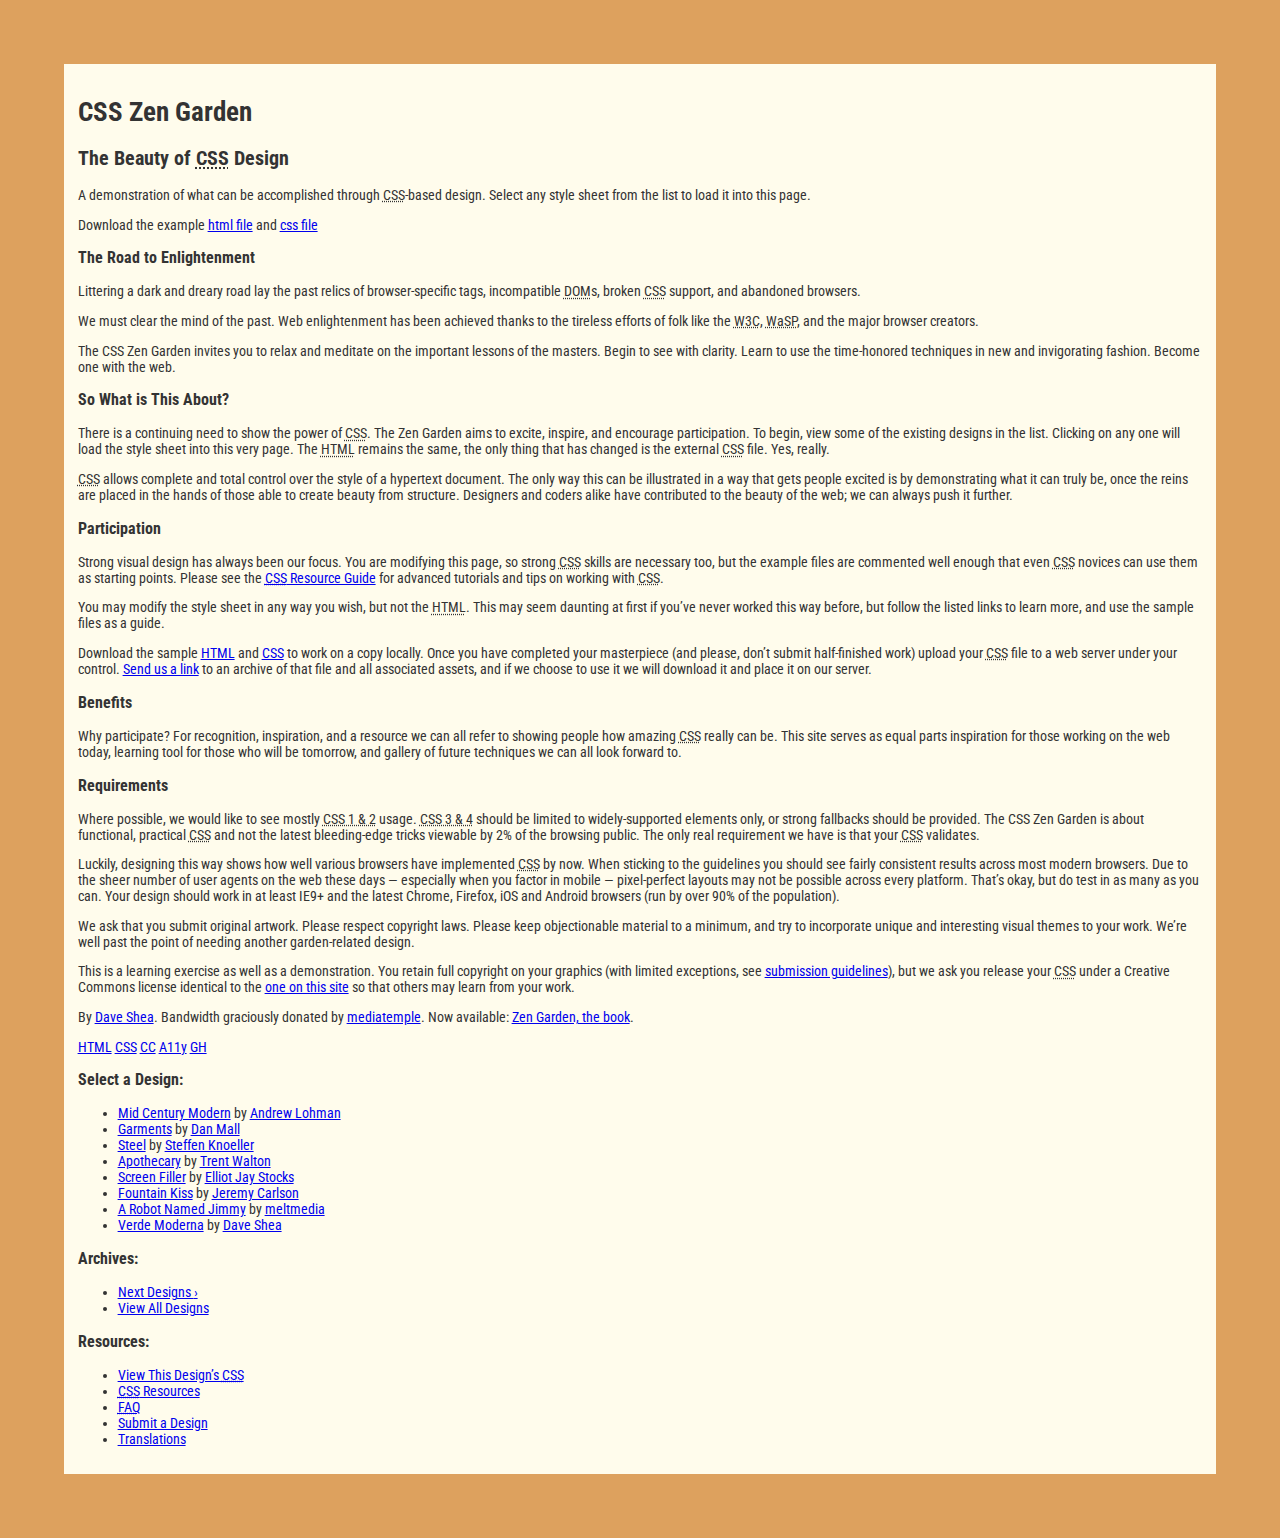
==== zen-garden/index.html @ 146345be "zen-garden files" ====
<!DOCTYPE html>
<html lang="en">
  <head>
    <meta charset="UTF-8" />
    <meta name="viewport" content="width=device-width, initial-scale=1.0" />
    <title>Zen style guide</title>
    <link rel="stylesheet" href="style.css" />
  </head>
  <body>
    <div class="page-wrapper">
      <section class="intro" id="zen-intro">
        <header role="banner">
          <h1>CSS Zen Garden</h1>
          <h2>
            The Beauty of <abbr title="Cascading Style Sheets">CSS</abbr> Design
          </h2>
        </header>

        <div class="summary" id="zen-summary" role="article">
          <p>
            A demonstration of what can be accomplished through
            <abbr title="Cascading Style Sheets">CSS</abbr>-based design. Select
            any style sheet from the list to load it into this page.
          </p>
          <p>
            Download the example
            <a
              href="/examples/index"
              title="This page's source HTML code, not to be modified."
              >html file</a
            >
            and
            <a
              href="/examples/style.css"
              title="This page's sample CSS, the file you may modify."
              >css file</a
            >
          </p>
        </div>

        <div class="preamble" id="zen-preamble" role="article">
          <h3>The Road to Enlightenment</h3>
          <p>
            Littering a dark and dreary road lay the past relics of
            browser-specific tags, incompatible
            <abbr title="Document Object Model">DOM</abbr>s, broken
            <abbr title="Cascading Style Sheets">CSS</abbr> support, and
            abandoned browsers.
          </p>
          <p>
            We must clear the mind of the past. Web enlightenment has been
            achieved thanks to the tireless efforts of folk like the
            <abbr title="World Wide Web Consortium">W3C</abbr>,
            <abbr title="Web Standards Project">WaSP</abbr>, and the major
            browser creators.
          </p>
          <p>
            The CSS Zen Garden invites you to relax and meditate on the
            important lessons of the masters. Begin to see with clarity. Learn
            to use the time-honored techniques in new and invigorating fashion.
            Become one with the web.
          </p>
        </div>
      </section>

      <div class="main supporting" id="zen-supporting" role="main">
        <div class="explanation" id="zen-explanation" role="article">
          <h3>So What is This About?</h3>
          <p>
            There is a continuing need to show the power of
            <abbr title="Cascading Style Sheets">CSS</abbr>. The Zen Garden aims
            to excite, inspire, and encourage participation. To begin, view some
            of the existing designs in the list. Clicking on any one will load
            the style sheet into this very page. The
            <abbr title="HyperText Markup Language">HTML</abbr> remains the
            same, the only thing that has changed is the external
            <abbr title="Cascading Style Sheets">CSS</abbr> file. Yes, really.
          </p>
          <p>
            <abbr title="Cascading Style Sheets">CSS</abbr> allows complete and
            total control over the style of a hypertext document. The only way
            this can be illustrated in a way that gets people excited is by
            demonstrating what it can truly be, once the reins are placed in the
            hands of those able to create beauty from structure. Designers and
            coders alike have contributed to the beauty of the web; we can
            always push it further.
          </p>
        </div>

        <div class="participation" id="zen-participation" role="article">
          <h3>Participation</h3>
          <p>
            Strong visual design has always been our focus. You are modifying
            this page, so strong
            <abbr title="Cascading Style Sheets">CSS</abbr> skills are necessary
            too, but the example files are commented well enough that even
            <abbr title="Cascading Style Sheets">CSS</abbr> novices can use them
            as starting points. Please see the
            <a
              href="http://www.mezzoblue.com/zengarden/resources/"
              title="A listing of CSS-related resources"
              ><abbr title="Cascading Style Sheets">CSS</abbr> Resource Guide</a
            >
            for advanced tutorials and tips on working with
            <abbr title="Cascading Style Sheets">CSS</abbr>.
          </p>
          <p>
            You may modify the style sheet in any way you wish, but not the
            <abbr title="HyperText Markup Language">HTML</abbr>. This may seem
            daunting at first if you&#8217;ve never worked this way before, but
            follow the listed links to learn more, and use the sample files as a
            guide.
          </p>
          <p>
            Download the sample
            <a
              href="/examples/index"
              title="This page's source HTML code, not to be modified."
              >HTML</a
            >
            and
            <a
              href="/examples/style.css"
              title="This page's sample CSS, the file you may modify."
              >CSS</a
            >
            to work on a copy locally. Once you have completed your masterpiece
            (and please, don&#8217;t submit half-finished work) upload your
            <abbr title="Cascading Style Sheets">CSS</abbr> file to a web server
            under your control.
            <a
              href="http://www.mezzoblue.com/zengarden/submit/"
              title="Use the contact form to send us your CSS file"
              >Send us a link</a
            >
            to an archive of that file and all associated assets, and if we
            choose to use it we will download it and place it on our server.
          </p>
        </div>

        <div class="benefits" id="zen-benefits" role="article">
          <h3>Benefits</h3>
          <p>
            Why participate? For recognition, inspiration, and a resource we can
            all refer to showing people how amazing
            <abbr title="Cascading Style Sheets">CSS</abbr> really can be. This
            site serves as equal parts inspiration for those working on the web
            today, learning tool for those who will be tomorrow, and gallery of
            future techniques we can all look forward to.
          </p>
        </div>

        <div class="requirements" id="zen-requirements" role="article">
          <h3>Requirements</h3>
          <p>
            Where possible, we would like to see mostly
            <abbr title="Cascading Style Sheets, levels 1 and 2"
              >CSS 1 &amp; 2</abbr
            >
            usage.
            <abbr title="Cascading Style Sheets, levels 3 and 4"
              >CSS 3 &amp; 4</abbr
            >
            should be limited to widely-supported elements only, or strong
            fallbacks should be provided. The CSS Zen Garden is about
            functional, practical
            <abbr title="Cascading Style Sheets">CSS</abbr> and not the latest
            bleeding-edge tricks viewable by 2% of the browsing public. The only
            real requirement we have is that your
            <abbr title="Cascading Style Sheets">CSS</abbr> validates.
          </p>
          <p>
            Luckily, designing this way shows how well various browsers have
            implemented <abbr title="Cascading Style Sheets">CSS</abbr> by now.
            When sticking to the guidelines you should see fairly consistent
            results across most modern browsers. Due to the sheer number of user
            agents on the web these days &#8212; especially when you factor in
            mobile &#8212; pixel-perfect layouts may not be possible across
            every platform. That&#8217;s okay, but do test in as many as you
            can. Your design should work in at least IE9+ and the latest Chrome,
            Firefox, iOS and Android browsers (run by over 90% of the
            population).
          </p>
          <p>
            We ask that you submit original artwork. Please respect copyright
            laws. Please keep objectionable material to a minimum, and try to
            incorporate unique and interesting visual themes to your work.
            We&#8217;re well past the point of needing another garden-related
            design.
          </p>
          <p>
            This is a learning exercise as well as a demonstration. You retain
            full copyright on your graphics (with limited exceptions, see
            <a href="http://www.mezzoblue.com/zengarden/submit/guidelines/"
              >submission guidelines</a
            >), but we ask you release your
            <abbr title="Cascading Style Sheets">CSS</abbr> under a Creative
            Commons license identical to the
            <a
              href="http://creativecommons.org/licenses/by-nc-sa/3.0/"
              title="View the Zen Garden's license information."
              >one on this site</a
            >
            so that others may learn from your work.
          </p>
          <p role="contentinfo">
            By <a href="http://www.mezzoblue.com/">Dave Shea</a>. Bandwidth
            graciously donated by
            <a href="http://www.mediatemple.net/">mediatemple</a>. Now
            available:
            <a
              href="http://www.amazon.com/exec/obidos/ASIN/0321303474/mezzoblue-20/"
              >Zen Garden, the book</a
            >.
          </p>
        </div>

        <footer>
          <a
            href="http://validator.w3.org/check/referer"
            title="Check the validity of this site&#8217;s HTML"
            class="zen-validate-html"
            >HTML</a
          >
          <a
            href="http://jigsaw.w3.org/css-validator/check/referer"
            title="Check the validity of this site&#8217;s CSS"
            class="zen-validate-css"
            >CSS</a
          >
          <a
            href="http://creativecommons.org/licenses/by-nc-sa/3.0/"
            title="View the Creative Commons license of this site: Attribution-NonCommercial-ShareAlike."
            class="zen-license"
            >CC</a
          >
          <a
            href="http://mezzoblue.com/zengarden/faq/#aaa"
            title="Read about the accessibility of this site"
            class="zen-accessibility"
            >A11y</a
          >
          <a
            href="https://github.com/mezzoblue/csszengarden.com"
            title="Fork this site on Github"
            class="zen-github"
            >GH</a
          >
        </footer>
      </div>

      <aside class="sidebar" role="complementary">
        <div class="wrapper">
          <div class="design-selection" id="design-selection">
            <h3 class="select">Select a Design:</h3>
            <nav role="navigation">
              <ul>
                <li>
                  <a href="/221/" class="design-name">Mid Century Modern</a> by
                  <a href="http://andrewlohman.com/" class="designer-name"
                    >Andrew Lohman</a
                  >
                </li>
                <li>
                  <a href="/220/" class="design-name">Garments</a> by
                  <a href="http://danielmall.com/" class="designer-name"
                    >Dan Mall</a
                  >
                </li>
                <li>
                  <a href="/219/" class="design-name">Steel</a> by
                  <a href="http://steffen-knoeller.de" class="designer-name"
                    >Steffen Knoeller</a
                  >
                </li>
                <li>
                  <a href="/218/" class="design-name">Apothecary</a> by
                  <a href="http://trentwalton.com" class="designer-name"
                    >Trent Walton</a
                  >
                </li>
                <li>
                  <a href="/217/" class="design-name">Screen Filler</a> by
                  <a href="http://elliotjaystocks.com/" class="designer-name"
                    >Elliot Jay Stocks</a
                  >
                </li>
                <li>
                  <a href="/216/" class="design-name">Fountain Kiss</a> by
                  <a href="http://jeremycarlson.com" class="designer-name"
                    >Jeremy Carlson</a
                  >
                </li>
                <li>
                  <a href="/215/" class="design-name">A Robot Named Jimmy</a> by
                  <a href="http://meltmedia.com/" class="designer-name"
                    >meltmedia</a
                  >
                </li>
                <li>
                  <a href="/214/" class="design-name">Verde Moderna</a> by
                  <a href="http://www.mezzoblue.com/" class="designer-name"
                    >Dave Shea</a
                  >
                </li>
              </ul>
            </nav>
          </div>

          <div class="design-archives" id="design-archives">
            <h3 class="archives">Archives:</h3>
            <nav role="navigation">
              <ul>
                <li class="next">
                  <a href="/214/page1">
                    Next Designs <span class="indicator">&rsaquo;</span>
                  </a>
                </li>
                <li class="viewall">
                  <a
                    href="http://www.mezzoblue.com/zengarden/alldesigns/"
                    title="View every submission to the Zen Garden."
                  >
                    View All Designs
                  </a>
                </li>
              </ul>
            </nav>
          </div>

          <div class="zen-resources" id="zen-resources">
            <h3 class="resources">Resources:</h3>
            <ul>
              <li class="view-css">
                <a
                  href="style.css"
                  title="View the source CSS file of the currently-viewed design."
                >
                  View This Design&#8217;s
                  <abbr title="Cascading Style Sheets">CSS</abbr>
                </a>
              </li>
              <li class="css-resources">
                <a
                  href="http://www.mezzoblue.com/zengarden/resources/"
                  title="Links to great sites with information on using CSS."
                >
                  <abbr title="Cascading Style Sheets">CSS</abbr> Resources
                </a>
              </li>
              <li class="zen-faq">
                <a
                  href="http://www.mezzoblue.com/zengarden/faq/"
                  title="A list of Frequently Asked Questions about the Zen Garden."
                >
                  <abbr title="Frequently Asked Questions">FAQ</abbr>
                </a>
              </li>
              <li class="zen-submit">
                <a
                  href="http://www.mezzoblue.com/zengarden/submit/"
                  title="Send in your own CSS file."
                >
                  Submit a Design
                </a>
              </li>
              <li class="zen-translations">
                <a
                  href="http://www.mezzoblue.com/zengarden/translations/"
                  title="View translated versions of this page."
                >
                  Translations
                </a>
              </li>
            </ul>
          </div>
        </div>
      </aside>
    </div>
  </body>
</html>
---- zen-garden/style.css ----
@import url("https://fonts.googleapis.com/css2?family=Bitter:wght@200;400&family=Roboto+Condensed&display=swap");
* {
  box-sizing: border-box;
}

html {
  background-color: #DDA15E;
  padding: 5%;
}

body {
  font-family: "Roboto Condensed", sans-serif;
  font-size: 85%;
  color: #333;
  background-color: rgb(255, 252, 236);
  margin: 0;
  padding: 1em;
}/*# sourceMappingURL=style.css.map */
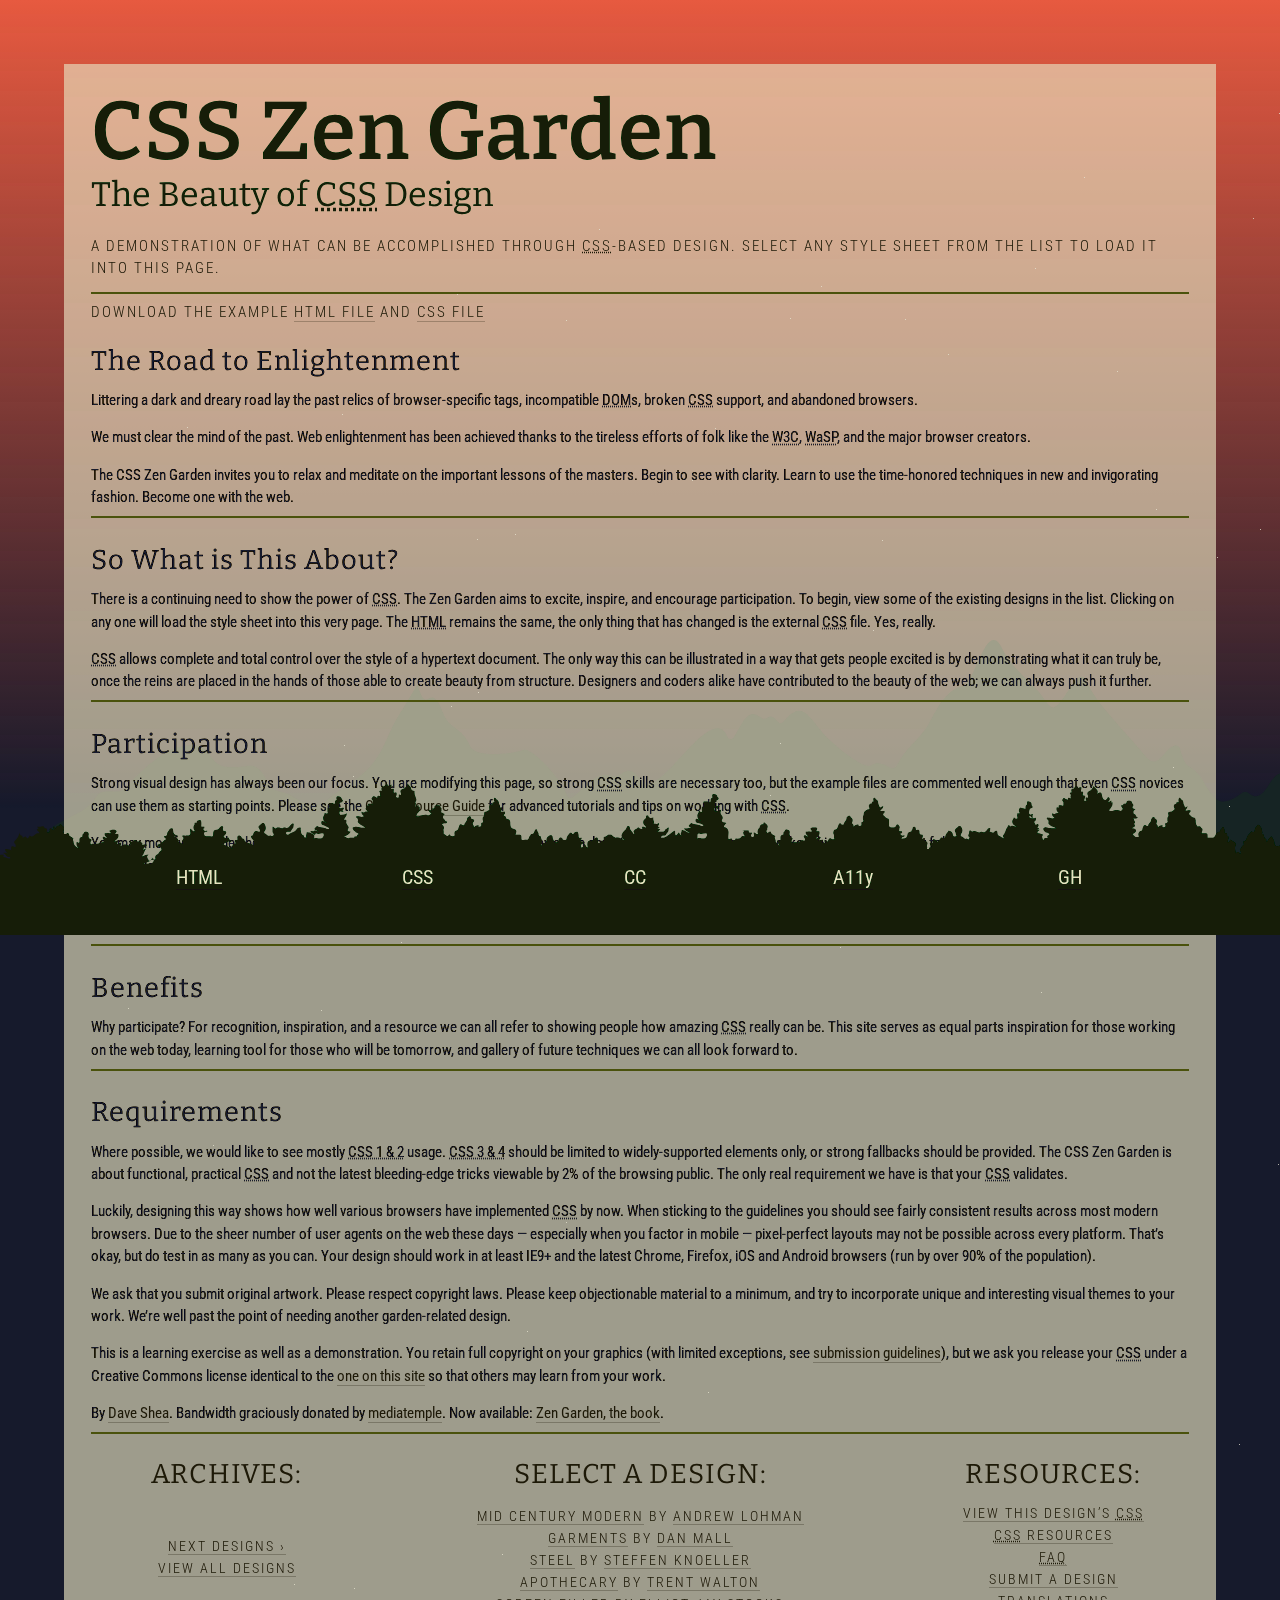
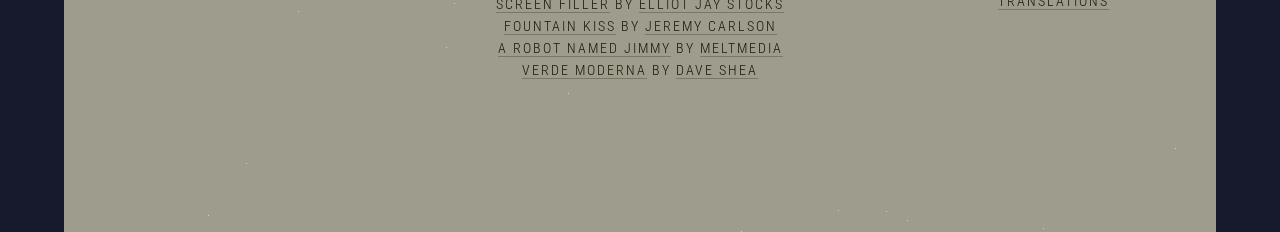
==== commit 6cb6bc6c: "zen garden final" ====
--- a/zen-garden/index.html
+++ b/zen-garden/index.html
@@ -1,381 +1,198 @@
 <!DOCTYPE html>
 <html lang="en">
-  <head>
-    <meta charset="UTF-8" />
-    <meta name="viewport" content="width=device-width, initial-scale=1.0" />
-    <title>Zen style guide</title>
-    <link rel="stylesheet" href="style.css" />
-  </head>
-  <body>
-    <div class="page-wrapper">
-      <section class="intro" id="zen-intro">
-        <header role="banner">
-          <h1>CSS Zen Garden</h1>
-          <h2>
-            The Beauty of <abbr title="Cascading Style Sheets">CSS</abbr> Design
-          </h2>
-        </header>
+<head>
+	<meta charset="utf-8">
+	<title>CSS Zen Garden: The Beauty of CSS Design</title>
 
-        <div class="summary" id="zen-summary" role="article">
-          <p>
-            A demonstration of what can be accomplished through
-            <abbr title="Cascading Style Sheets">CSS</abbr>-based design. Select
-            any style sheet from the list to load it into this page.
-          </p>
-          <p>
-            Download the example
-            <a
-              href="/examples/index"
-              title="This page's source HTML code, not to be modified."
-              >html file</a
-            >
-            and
-            <a
-              href="/examples/style.css"
-              title="This page's sample CSS, the file you may modify."
-              >css file</a
-            >
-          </p>
-        </div>
+	<link rel="stylesheet" media="screen" href="style.css?v=8may2013">
+	<link rel="alternate" type="application/rss+xml" title="RSS" href="http://www.csszengarden.com/zengarden.xml">
 
-        <div class="preamble" id="zen-preamble" role="article">
-          <h3>The Road to Enlightenment</h3>
-          <p>
-            Littering a dark and dreary road lay the past relics of
-            browser-specific tags, incompatible
-            <abbr title="Document Object Model">DOM</abbr>s, broken
-            <abbr title="Cascading Style Sheets">CSS</abbr> support, and
-            abandoned browsers.
-          </p>
-          <p>
-            We must clear the mind of the past. Web enlightenment has been
-            achieved thanks to the tireless efforts of folk like the
-            <abbr title="World Wide Web Consortium">W3C</abbr>,
-            <abbr title="Web Standards Project">WaSP</abbr>, and the major
-            browser creators.
-          </p>
-          <p>
-            The CSS Zen Garden invites you to relax and meditate on the
-            important lessons of the masters. Begin to see with clarity. Learn
-            to use the time-honored techniques in new and invigorating fashion.
-            Become one with the web.
-          </p>
-        </div>
-      </section>
+	<meta name="viewport" content="width=device-width, initial-scale=1.0">
+	<meta name="author" content="Dave Shea">
+	<meta name="description" content="A demonstration of what can be accomplished visually through CSS-based design.">
+	<meta name="robots" content="all">
 
-      <div class="main supporting" id="zen-supporting" role="main">
-        <div class="explanation" id="zen-explanation" role="article">
-          <h3>So What is This About?</h3>
-          <p>
-            There is a continuing need to show the power of
-            <abbr title="Cascading Style Sheets">CSS</abbr>. The Zen Garden aims
-            to excite, inspire, and encourage participation. To begin, view some
-            of the existing designs in the list. Clicking on any one will load
-            the style sheet into this very page. The
-            <abbr title="HyperText Markup Language">HTML</abbr> remains the
-            same, the only thing that has changed is the external
-            <abbr title="Cascading Style Sheets">CSS</abbr> file. Yes, really.
-          </p>
-          <p>
-            <abbr title="Cascading Style Sheets">CSS</abbr> allows complete and
-            total control over the style of a hypertext document. The only way
-            this can be illustrated in a way that gets people excited is by
-            demonstrating what it can truly be, once the reins are placed in the
-            hands of those able to create beauty from structure. Designers and
-            coders alike have contributed to the beauty of the web; we can
-            always push it further.
-          </p>
-        </div>
 
-        <div class="participation" id="zen-participation" role="article">
-          <h3>Participation</h3>
-          <p>
-            Strong visual design has always been our focus. You are modifying
-            this page, so strong
-            <abbr title="Cascading Style Sheets">CSS</abbr> skills are necessary
-            too, but the example files are commented well enough that even
-            <abbr title="Cascading Style Sheets">CSS</abbr> novices can use them
-            as starting points. Please see the
-            <a
-              href="http://www.mezzoblue.com/zengarden/resources/"
-              title="A listing of CSS-related resources"
-              ><abbr title="Cascading Style Sheets">CSS</abbr> Resource Guide</a
-            >
-            for advanced tutorials and tips on working with
-            <abbr title="Cascading Style Sheets">CSS</abbr>.
-          </p>
-          <p>
-            You may modify the style sheet in any way you wish, but not the
-            <abbr title="HyperText Markup Language">HTML</abbr>. This may seem
-            daunting at first if you&#8217;ve never worked this way before, but
-            follow the listed links to learn more, and use the sample files as a
-            guide.
-          </p>
-          <p>
-            Download the sample
-            <a
-              href="/examples/index"
-              title="This page's source HTML code, not to be modified."
-              >HTML</a
-            >
-            and
-            <a
-              href="/examples/style.css"
-              title="This page's sample CSS, the file you may modify."
-              >CSS</a
-            >
-            to work on a copy locally. Once you have completed your masterpiece
-            (and please, don&#8217;t submit half-finished work) upload your
-            <abbr title="Cascading Style Sheets">CSS</abbr> file to a web server
-            under your control.
-            <a
-              href="http://www.mezzoblue.com/zengarden/submit/"
-              title="Use the contact form to send us your CSS file"
-              >Send us a link</a
-            >
-            to an archive of that file and all associated assets, and if we
-            choose to use it we will download it and place it on our server.
-          </p>
-        </div>
+	<!--[if lt IE 9]>
+	<script src="script/html5shiv.js"></script>
+	<![endif]-->
+</head>
 
-        <div class="benefits" id="zen-benefits" role="article">
-          <h3>Benefits</h3>
-          <p>
-            Why participate? For recognition, inspiration, and a resource we can
-            all refer to showing people how amazing
-            <abbr title="Cascading Style Sheets">CSS</abbr> really can be. This
-            site serves as equal parts inspiration for those working on the web
-            today, learning tool for those who will be tomorrow, and gallery of
-            future techniques we can all look forward to.
-          </p>
-        </div>
+<!--
 
-        <div class="requirements" id="zen-requirements" role="article">
-          <h3>Requirements</h3>
-          <p>
-            Where possible, we would like to see mostly
-            <abbr title="Cascading Style Sheets, levels 1 and 2"
-              >CSS 1 &amp; 2</abbr
-            >
-            usage.
-            <abbr title="Cascading Style Sheets, levels 3 and 4"
-              >CSS 3 &amp; 4</abbr
-            >
-            should be limited to widely-supported elements only, or strong
-            fallbacks should be provided. The CSS Zen Garden is about
-            functional, practical
-            <abbr title="Cascading Style Sheets">CSS</abbr> and not the latest
-            bleeding-edge tricks viewable by 2% of the browsing public. The only
-            real requirement we have is that your
-            <abbr title="Cascading Style Sheets">CSS</abbr> validates.
-          </p>
-          <p>
-            Luckily, designing this way shows how well various browsers have
-            implemented <abbr title="Cascading Style Sheets">CSS</abbr> by now.
-            When sticking to the guidelines you should see fairly consistent
-            results across most modern browsers. Due to the sheer number of user
-            agents on the web these days &#8212; especially when you factor in
-            mobile &#8212; pixel-perfect layouts may not be possible across
-            every platform. That&#8217;s okay, but do test in as many as you
-            can. Your design should work in at least IE9+ and the latest Chrome,
-            Firefox, iOS and Android browsers (run by over 90% of the
-            population).
-          </p>
-          <p>
-            We ask that you submit original artwork. Please respect copyright
-            laws. Please keep objectionable material to a minimum, and try to
-            incorporate unique and interesting visual themes to your work.
-            We&#8217;re well past the point of needing another garden-related
-            design.
-          </p>
-          <p>
-            This is a learning exercise as well as a demonstration. You retain
-            full copyright on your graphics (with limited exceptions, see
-            <a href="http://www.mezzoblue.com/zengarden/submit/guidelines/"
-              >submission guidelines</a
-            >), but we ask you release your
-            <abbr title="Cascading Style Sheets">CSS</abbr> under a Creative
-            Commons license identical to the
-            <a
-              href="http://creativecommons.org/licenses/by-nc-sa/3.0/"
-              title="View the Zen Garden's license information."
-              >one on this site</a
-            >
-            so that others may learn from your work.
-          </p>
-          <p role="contentinfo">
-            By <a href="http://www.mezzoblue.com/">Dave Shea</a>. Bandwidth
-            graciously donated by
-            <a href="http://www.mediatemple.net/">mediatemple</a>. Now
-            available:
-            <a
-              href="http://www.amazon.com/exec/obidos/ASIN/0321303474/mezzoblue-20/"
-              >Zen Garden, the book</a
-            >.
-          </p>
-        </div>
 
-        <footer>
-          <a
-            href="http://validator.w3.org/check/referer"
-            title="Check the validity of this site&#8217;s HTML"
-            class="zen-validate-html"
-            >HTML</a
-          >
-          <a
-            href="http://jigsaw.w3.org/css-validator/check/referer"
-            title="Check the validity of this site&#8217;s CSS"
-            class="zen-validate-css"
-            >CSS</a
-          >
-          <a
-            href="http://creativecommons.org/licenses/by-nc-sa/3.0/"
-            title="View the Creative Commons license of this site: Attribution-NonCommercial-ShareAlike."
-            class="zen-license"
-            >CC</a
-          >
-          <a
-            href="http://mezzoblue.com/zengarden/faq/#aaa"
-            title="Read about the accessibility of this site"
-            class="zen-accessibility"
-            >A11y</a
-          >
-          <a
-            href="https://github.com/mezzoblue/csszengarden.com"
-            title="Fork this site on Github"
-            class="zen-github"
-            >GH</a
-          >
-        </footer>
-      </div>
 
-      <aside class="sidebar" role="complementary">
-        <div class="wrapper">
-          <div class="design-selection" id="design-selection">
-            <h3 class="select">Select a Design:</h3>
-            <nav role="navigation">
-              <ul>
-                <li>
-                  <a href="/221/" class="design-name">Mid Century Modern</a> by
-                  <a href="http://andrewlohman.com/" class="designer-name"
-                    >Andrew Lohman</a
-                  >
-                </li>
-                <li>
-                  <a href="/220/" class="design-name">Garments</a> by
-                  <a href="http://danielmall.com/" class="designer-name"
-                    >Dan Mall</a
-                  >
-                </li>
-                <li>
-                  <a href="/219/" class="design-name">Steel</a> by
-                  <a href="http://steffen-knoeller.de" class="designer-name"
-                    >Steffen Knoeller</a
-                  >
-                </li>
-                <li>
-                  <a href="/218/" class="design-name">Apothecary</a> by
-                  <a href="http://trentwalton.com" class="designer-name"
-                    >Trent Walton</a
-                  >
-                </li>
-                <li>
-                  <a href="/217/" class="design-name">Screen Filler</a> by
-                  <a href="http://elliotjaystocks.com/" class="designer-name"
-                    >Elliot Jay Stocks</a
-                  >
-                </li>
-                <li>
-                  <a href="/216/" class="design-name">Fountain Kiss</a> by
-                  <a href="http://jeremycarlson.com" class="designer-name"
-                    >Jeremy Carlson</a
-                  >
-                </li>
-                <li>
-                  <a href="/215/" class="design-name">A Robot Named Jimmy</a> by
-                  <a href="http://meltmedia.com/" class="designer-name"
-                    >meltmedia</a
-                  >
-                </li>
-                <li>
-                  <a href="/214/" class="design-name">Verde Moderna</a> by
-                  <a href="http://www.mezzoblue.com/" class="designer-name"
-                    >Dave Shea</a
-                  >
-                </li>
-              </ul>
-            </nav>
-          </div>
+	View source is a feature, not a bug. Thanks for your curiosity and
+	interest in participating!
 
-          <div class="design-archives" id="design-archives">
-            <h3 class="archives">Archives:</h3>
-            <nav role="navigation">
-              <ul>
-                <li class="next">
-                  <a href="/214/page1">
-                    Next Designs <span class="indicator">&rsaquo;</span>
-                  </a>
-                </li>
-                <li class="viewall">
-                  <a
-                    href="http://www.mezzoblue.com/zengarden/alldesigns/"
-                    title="View every submission to the Zen Garden."
-                  >
-                    View All Designs
-                  </a>
-                </li>
-              </ul>
-            </nav>
-          </div>
+	Here are the submission guidelines for the new and improved csszengarden.com:
 
-          <div class="zen-resources" id="zen-resources">
-            <h3 class="resources">Resources:</h3>
-            <ul>
-              <li class="view-css">
-                <a
-                  href="style.css"
-                  title="View the source CSS file of the currently-viewed design."
-                >
-                  View This Design&#8217;s
-                  <abbr title="Cascading Style Sheets">CSS</abbr>
-                </a>
-              </li>
-              <li class="css-resources">
-                <a
-                  href="http://www.mezzoblue.com/zengarden/resources/"
-                  title="Links to great sites with information on using CSS."
-                >
-                  <abbr title="Cascading Style Sheets">CSS</abbr> Resources
-                </a>
-              </li>
-              <li class="zen-faq">
-                <a
-                  href="http://www.mezzoblue.com/zengarden/faq/"
-                  title="A list of Frequently Asked Questions about the Zen Garden."
-                >
-                  <abbr title="Frequently Asked Questions">FAQ</abbr>
-                </a>
-              </li>
-              <li class="zen-submit">
-                <a
-                  href="http://www.mezzoblue.com/zengarden/submit/"
-                  title="Send in your own CSS file."
-                >
-                  Submit a Design
-                </a>
-              </li>
-              <li class="zen-translations">
-                <a
-                  href="http://www.mezzoblue.com/zengarden/translations/"
-                  title="View translated versions of this page."
-                >
-                  Translations
-                </a>
-              </li>
-            </ul>
-          </div>
-        </div>
-      </aside>
-    </div>
-  </body>
-</html>
+	- CSS3? Of course! Prefix for ALL browsers where necessary.
+	- go responsive; test your layout at multiple screen sizes.
+	- your browser testing baseline: IE9+, recent Chrome/Firefox/Safari, and iOS/Android
+	- Graceful degradation is acceptable, and in fact highly encouraged.
+	- use classes for styling. Don't use ids.
+	- web fonts are cool, just make sure you have a license to share the files. Hosted
+	  services that are applied via the CSS file (ie. Google Fonts) will work fine, but
+	  most that require custom HTML won't. TypeKit is supported, see the readme on this
+	  page for usage instructions: https://github.com/mezzoblue/csszengarden.com/
+
+	And a few tips on building your CSS file:
+
+	- use :first-child, :last-child and :nth-child to get at non-classed elements
+	- use ::before and ::after to create pseudo-elements for extra styling
+	- use multiple background images to apply as many as you need to any element
+	- use the Kellum Method for image replacement, if still needed. http://goo.gl/GXxdI
+	- don't rely on the extra divs at the bottom. Use ::before and ::after instead.
+
+		
+-->
+
+<body id="css-zen-garden">
+<div class="page-wrapper">
+
+	<section class="intro" id="zen-intro">
+		<header role="banner">
+			<h1>CSS Zen Garden</h1>
+			<h2>The Beauty of <abbr title="Cascading Style Sheets">CSS</abbr> Design</h2>
+		</header>
+
+		<div class="summary" id="zen-summary" role="article">
+			<p>A demonstration of what can be accomplished through <abbr title="Cascading Style Sheets">CSS</abbr>-based design. Select any style sheet from the list to load it into this page.</p>
+			<p>Download the example <a href="/examples/index" title="This page's source HTML code, not to be modified.">html file</a> and <a href="/examples/style.css" title="This page's sample CSS, the file you may modify.">css file</a></p>
+		</div>
+
+		<div class="preamble" id="zen-preamble" role="article">
+			<h3>The Road to Enlightenment</h3>
+			<p>Littering a dark and dreary road lay the past relics of browser-specific tags, incompatible <abbr title="Document Object Model">DOM</abbr>s, broken <abbr title="Cascading Style Sheets">CSS</abbr> support, and abandoned browsers.</p>
+			<p>We must clear the mind of the past. Web enlightenment has been achieved thanks to the tireless efforts of folk like the <abbr title="World Wide Web Consortium">W3C</abbr>, <abbr title="Web Standards Project">WaSP</abbr>, and the major browser creators.</p>
+			<p>The CSS Zen Garden invites you to relax and meditate on the important lessons of the masters. Begin to see with clarity. Learn to use the time-honored techniques in new and invigorating fashion. Become one with the web.</p>
+		</div>
+	</section>
+
+	<div class="main supporting" id="zen-supporting" role="main">
+		<div class="explanation" id="zen-explanation" role="article">
+			<h3>So What is This About?</h3>
+			<p>There is a continuing need to show the power of <abbr title="Cascading Style Sheets">CSS</abbr>. The Zen Garden aims to excite, inspire, and encourage participation. To begin, view some of the existing designs in the list. Clicking on any one will load the style sheet into this very page. The <abbr title="HyperText Markup Language">HTML</abbr> remains the same, the only thing that has changed is the external <abbr title="Cascading Style Sheets">CSS</abbr> file. Yes, really.</p>
+			<p><abbr title="Cascading Style Sheets">CSS</abbr> allows complete and total control over the style of a hypertext document. The only way this can be illustrated in a way that gets people excited is by demonstrating what it can truly be, once the reins are placed in the hands of those able to create beauty from structure. Designers and coders alike have contributed to the beauty of the web; we can always push it further.</p>
+		</div>
+
+		<div class="participation" id="zen-participation" role="article">
+			<h3>Participation</h3>
+			<p>Strong visual design has always been our focus. You are modifying this page, so strong <abbr title="Cascading Style Sheets">CSS</abbr> skills are necessary too, but the example files are commented well enough that even <abbr title="Cascading Style Sheets">CSS</abbr> novices can use them as starting points. Please see the <a href="/pages/resources/" title="A listing of CSS-related resources"><abbr title="Cascading Style Sheets">CSS</abbr> Resource Guide</a> for advanced tutorials and tips on working with <abbr title="Cascading Style Sheets">CSS</abbr>.</p>
+			<p>You may modify the style sheet in any way you wish, but not the <abbr title="HyperText Markup Language">HTML</abbr>. This may seem daunting at first if you&#8217;ve never worked this way before, but follow the listed links to learn more, and use the sample files as a guide.</p>
+			<p>Download the sample <a href="/examples/index" title="This page's source HTML code, not to be modified.">HTML</a> and <a href="/examples/style.css" title="This page's sample CSS, the file you may modify.">CSS</a> to work on a copy locally. Once you have completed your masterpiece (and please, don&#8217;t submit half-finished work) upload your <abbr title="Cascading Style Sheets">CSS</abbr> file to a web server under your control. <a href="/pages/submit/" title="Use the contact form to send us your CSS file">Send us a link</a> to an archive of that file and all associated assets, and if we choose to use it we will download it and place it on our server.</p>
+		</div>
+
+		<div class="benefits" id="zen-benefits" role="article">
+			<h3>Benefits</h3>
+			<p>Why participate? For recognition, inspiration, and a resource we can all refer to showing people how amazing <abbr title="Cascading Style Sheets">CSS</abbr> really can be. This site serves as equal parts inspiration for those working on the web today, learning tool for those who will be tomorrow, and gallery of future techniques we can all look forward to.</p>
+		</div>
+
+		<div class="requirements" id="zen-requirements" role="article">
+			<h3>Requirements</h3>
+			<p>Where possible, we would like to see mostly <abbr title="Cascading Style Sheets, levels 1 and 2">CSS 1 &amp; 2</abbr> usage. <abbr title="Cascading Style Sheets, levels 3 and 4">CSS 3 &amp; 4</abbr> should be limited to widely-supported elements only, or strong fallbacks should be provided. The CSS Zen Garden is about functional, practical <abbr title="Cascading Style Sheets">CSS</abbr> and not the latest bleeding-edge tricks viewable by 2% of the browsing public. The only real requirement we have is that your <abbr title="Cascading Style Sheets">CSS</abbr> validates.</p>
+			<p>Luckily, designing this way shows how well various browsers have implemented <abbr title="Cascading Style Sheets">CSS</abbr> by now. When sticking to the guidelines you should see fairly consistent results across most modern browsers. Due to the sheer number of user agents on the web these days &#8212; especially when you factor in mobile &#8212; pixel-perfect layouts may not be possible across every platform. That&#8217;s okay, but do test in as many as you can. Your design should work in at least IE9+ and the latest Chrome, Firefox, iOS and Android browsers (run by over 90% of the population).</p>
+			<p>We ask that you submit original artwork. Please respect copyright laws. Please keep objectionable material to a minimum, and try to incorporate unique and interesting visual themes to your work. We&#8217;re well past the point of needing another garden-related design.</p>
+			<p>This is a learning exercise as well as a demonstration. You retain full copyright on your graphics (with limited exceptions, see <a href="/pages/submit/guidelines/">submission guidelines</a>), but we ask you release your <abbr title="Cascading Style Sheets">CSS</abbr> under a Creative Commons license identical to the <a href="http://creativecommons.org/licenses/by-nc-sa/3.0/" title="View the Zen Garden's license information.">one on this site</a> so that others may learn from your work.</p>
+			<p role="contentinfo">By <a href="http://www.mezzoblue.com/">Dave Shea</a>. Bandwidth graciously donated by <a href="http://www.mediatemple.net/">mediatemple</a>. Now available: <a href="http://www.amazon.com/exec/obidos/ASIN/0321303474/mezzoblue-20/">Zen Garden, the book</a>.</p>
+		</div>
+
+		<footer>
+			<a href="http://validator.w3.org/check/referer" title="Check the validity of this site&#8217;s HTML" class="zen-validate-html">HTML</a>
+			<a href="http://jigsaw.w3.org/css-validator/check/referer" title="Check the validity of this site&#8217;s CSS" class="zen-validate-css">CSS</a>
+			<a href="http://creativecommons.org/licenses/by-nc-sa/3.0/" title="View the Creative Commons license of this site: Attribution-NonCommercial-ShareAlike." class="zen-license">CC</a>
+			<a href="http://mezzoblue.com/zengarden/faq/#aaa" title="Read about the accessibility of this site" class="zen-accessibility">A11y</a>
+			<a href="https://github.com/mezzoblue/csszengarden.com" title="Fork this site on Github" class="zen-github">GH</a>
+		</footer>
+
+	</div>
+
+
+	<aside class="sidebar" role="complementary">
+		<div class="wrapper">
+
+			<div class="design-selection" id="design-selection">
+				<h3 class="select">Select a Design:</h3>
+				<nav role="navigation">
+					<ul>
+					<li>
+						<a href="/221/" class="design-name">Mid Century Modern</a> by						<a href="http://andrewlohman.com/" class="designer-name">Andrew Lohman</a>
+					</li>					<li>
+						<a href="/220/" class="design-name">Garments</a> by						<a href="http://danielmall.com/" class="designer-name">Dan Mall</a>
+					</li>					<li>
+						<a href="/219/" class="design-name">Steel</a> by						<a href="http://steffen-knoeller.de" class="designer-name">Steffen Knoeller</a>
+					</li>					<li>
+						<a href="/218/" class="design-name">Apothecary</a> by						<a href="http://trentwalton.com" class="designer-name">Trent Walton</a>
+					</li>					<li>
+						<a href="/217/" class="design-name">Screen Filler</a> by						<a href="http://elliotjaystocks.com/" class="designer-name">Elliot Jay Stocks</a>
+					</li>					<li>
+						<a href="/216/" class="design-name">Fountain Kiss</a> by						<a href="http://jeremycarlson.com" class="designer-name">Jeremy Carlson</a>
+					</li>					<li>
+						<a href="/215/" class="design-name">A Robot Named Jimmy</a> by						<a href="http://meltmedia.com/" class="designer-name">meltmedia</a>
+					</li>					<li>
+						<a href="/214/" class="design-name">Verde Moderna</a> by						<a href="http://www.mezzoblue.com/" class="designer-name">Dave Shea</a>
+					</li>					</ul>
+				</nav>
+			</div>
+
+			<div class="design-archives" id="design-archives">
+				<h3 class="archives">Archives:</h3>
+				<nav role="navigation">
+					<ul>
+						<li class="next">
+							<a href="/214/page1">
+								Next Designs <span class="indicator">&rsaquo;</span>
+							</a>
+						</li>
+						<li class="viewall">
+							<a href="/pages/alldesigns/" title="View every submission to the Zen Garden.">
+								View All Designs							</a>
+						</li>
+					</ul>
+				</nav>
+			</div>
+
+			<div class="zen-resources" id="zen-resources">
+				<h3 class="resources">Resources:</h3>
+				<ul>
+					<li class="view-css">
+						<a href="style.css" title="View the source CSS file of the currently-viewed design.">
+							View This Design&#8217;s <abbr title="Cascading Style Sheets">CSS</abbr>						</a>
+					</li>
+					<li class="css-resources">
+						<a href="/pages/resources/" title="Links to great sites with information on using CSS.">
+							<abbr title="Cascading Style Sheets">CSS</abbr> Resources						</a>
+					</li>
+					<li class="zen-faq">
+						<a href="/pages/faq/" title="A list of Frequently Asked Questions about the Zen Garden.">
+							<abbr title="Frequently Asked Questions">FAQ</abbr>						</a>
+					</li>
+					<li class="zen-submit">
+						<a href="/pages/submit/" title="Send in your own CSS file.">
+							Submit a Design						</a>
+					</li>
+					<li class="zen-translations">
+						<a href="/pages/translations/" title="View translated versions of this page.">
+							Translations						</a>
+					</li>
+				</ul>
+			</div>
+		</div>
+	</aside>
+
+
+</div>
+
+<!--
+
+	These superfluous divs/spans were originally provided as catch-alls to add extra imagery.
+	These days we have full ::before and ::after support, favour using those instead.
+	These only remain for historical design compatibility. They might go away one day.
+		
+-->
+<div class="extra1" role="presentation"></div><div class="extra2" role="presentation"></div><div class="extra3" role="presentation"></div>
+<div class="extra4" role="presentation"></div><div class="extra5" role="presentation"></div><div class="extra6" role="presentation"></div>
+
+</body>
+</html>--- a/zen-garden/style.css
+++ b/zen-garden/style.css
@@ -1,18 +1,397 @@
 @import url("https://fonts.googleapis.com/css2?family=Bitter:wght@200;400&family=Roboto+Condensed&display=swap");
+h1,
+h2,
+h3,
+h4 {
+  font-family: "Bitter", serif;
+  margin: 0;
+}
+
+h1 {
+  color: #003724;
+  font-weight: 600; /* Heavy */
+  font-size: 6em;
+  letter-spacing: 1px;
+  line-height: 1em;
+}
+
+h2 {
+  color: #003724;
+  display: inline-block;
+  font-weight: normal;
+  margin-bottom: 10px;
+  font-size: 2.5em;
+}
+
+h3 {
+  font-size: 2em;
+  font-weight: normal;
+  letter-spacing: 1px;
+  line-height: 1em;
+  padding: 0.5em 0 0.25em 0;
+}
+
+h4 {
+  font-size: 1.5em;
+  font-weight: 200; /* Thin */
+  letter-spacing: 1px;
+  line-height: 1em;
+  margin: 0.5em 0;
+}
+
+p {
+  font-family: "Roboto Condensed", sans-serif;
+  font-size: 1em;
+  line-height: 1.5em;
+  padding: 0.5em 0;
+  margin: 0;
+  font-size: 1.1em;
+}
+
+a {
+  border-bottom: 1px solid rgba(0, 0, 0, 0.2);
+  color: #333;
+  text-decoration: none;
+  transition: border-color 0.2s ease-in-out;
+}
+
+a:hover {
+  border-color: #606C38;
+}
+
+.summary {
+  font-weight: 300;
+  letter-spacing: 2px;
+  text-transform: uppercase;
+  color: #333;
+  padding: 0.25% 0;
+}
+.summary p:last-child {
+  border-top: 2px solid #606C38;
+  margin-top: 0.3em;
+}
+
+.preamble p:last-child {
+  border-bottom: 2px solid #606C38;
+  margin-bottom: 1em;
+}
+
+.explanation p:last-child {
+  border-bottom: 2px solid #606C38;
+  margin-bottom: 1em;
+}
+
+.participation p:last-child {
+  border-bottom: 2px solid #606C38;
+  margin-bottom: 1em;
+}
+
+.benefits p:last-child {
+  border-bottom: 2px solid #606C38;
+  margin-bottom: 1em;
+}
+
+.requirements {
+  border-bottom: 2px solid #606C38;
+  margin-bottom: 1em;
+}
+
+body::after {
+  content: url(svg-assets/mountains-optimized.svg);
+  width: 180%;
+  position: fixed;
+  bottom: 20px;
+  left: -200px;
+  z-index: -3;
+}
+@media screen and (min-width: 400px) {
+  body::after {
+    width: 130%;
+    left: -50px;
+    bottom: 15px;
+  }
+}
+@media screen and (min-width: 800px) {
+  body::after {
+    width: 110%;
+    left: -50px;
+    bottom: 30px;
+    max-height: 20%;
+  }
+}
+@media screen and (min-width: 1200px) {
+  body::after {
+    width: 110%;
+    left: -20px;
+    bottom: 80px;
+    max-height: 20%;
+  }
+}
+
+.wrapper {
+  display: grid;
+  grid-template-columns: 1fr 1fr;
+  padding-bottom: 12%;
+}
+.wrapper .design-selection {
+  font-weight: 300;
+  letter-spacing: 2px;
+  text-transform: uppercase;
+  color: #333;
+  padding-bottom: 4%;
+  border-bottom: 2px solid #606C38;
+  margin-bottom: 1em;
+  grid-area: 1/1/3/3;
+  justify-self: center;
+  display: grid;
+  grid-template-columns: 1fr;
+}
+.wrapper .design-selection .select {
+  justify-self: center;
+  padding-bottom: 0;
+}
+.wrapper .design-selection nav ul {
+  display: grid;
+  padding-left: 0;
+}
+.wrapper .design-selection nav ul li {
+  list-style-type: none;
+  padding: 3px 0;
+  justify-self: center;
+}
+.wrapper .design-selection nav ul li :first-child {
+  padding-top: 0;
+}
+.wrapper .design-archives {
+  font-weight: 300;
+  letter-spacing: 2px;
+  text-transform: uppercase;
+  color: #333;
+  justify-self: center;
+  display: grid;
+  grid-template-columns: 1fr;
+}
+.wrapper .design-archives .archives {
+  justify-self: center;
+  padding-bottom: 0;
+}
+.wrapper .design-archives nav {
+  display: grid;
+  align-items: start;
+  align-self: start;
+}
+.wrapper .design-archives nav ul {
+  display: grid;
+  padding-left: 0;
+  align-self: start;
+  align-items: start;
+}
+.wrapper .design-archives nav ul li {
+  list-style-type: none;
+  padding: 3px 0;
+  justify-self: center;
+  align-self: start;
+}
+.wrapper .design-archives nav ul li :first-child {
+  padding-top: 0;
+}
+.wrapper .zen-resources {
+  font-weight: 300;
+  letter-spacing: 2px;
+  text-transform: uppercase;
+  color: #333;
+  justify-self: center;
+  display: grid;
+  grid-template-columns: 1fr;
+}
+.wrapper .zen-resources .resources {
+  justify-self: center;
+  padding-bottom: 0;
+}
+.wrapper .zen-resources ul {
+  display: grid;
+  padding-left: 0;
+  align-self: start;
+  align-items: start;
+}
+.wrapper .zen-resources ul li {
+  list-style-type: none;
+  padding: 3px 0;
+  justify-self: center;
+  align-self: start;
+}
+.wrapper .zen-resources ul li :first-child {
+  padding-top: 0;
+}
+@media screen and (min-width: 800px) {
+  .wrapper {
+    grid-template-columns: 1fr 1fr 1fr 1fr;
+    grid-template-rows: 1fr 1fr;
+    padding-bottom: 0;
+    height: 80%;
+    -moz-column-gap: 5px;
+         column-gap: 5px;
+  }
+  .wrapper .design-selection {
+    grid-column: 2/span 2;
+    border: none;
+  }
+  .wrapper .design-archives {
+    grid-area: 1/1/2/1;
+  }
+  .wrapper .zen-resources {
+    grid-area: 1/4/2/4;
+  }
+}
+@media screen and (min-width: 1200px) {
+  .wrapper {
+    padding-bottom: 0;
+  }
+}
+
+@keyframes animStar {
+  from {
+    transform: translateY(0px);
+  }
+  to {
+    transform: translateY(-2560px) translateX(-2560px);
+  }
+}
+footer::after {
+  content: url(svg-assets/trees-optimized.svg);
+  width: 190%;
+  position: fixed;
+  bottom: -15px;
+  left: -200px;
+  z-index: 1;
+}
+@media screen and (min-width: 400px) {
+  footer::after {
+    width: 130%;
+    left: -20px;
+  }
+}
+@media screen and (min-width: 800px) {
+  footer::after {
+    width: 110%;
+    left: -20px;
+    bottom: -25px;
+    max-height: 20%;
+  }
+}
+@media screen and (min-width: 1200px) {
+  footer::after {
+    width: 110%;
+    left: -20px;
+    bottom: -40px;
+    max-height: 20%;
+  }
+}
+
+footer {
+  z-index: 4;
+  display: grid;
+  grid-template-columns: 1fr 1fr 1fr 1fr 1fr;
+  justify-items: center;
+  width: 85%;
+  margin: 0 auto;
+  position: fixed;
+  bottom: 10px;
+}
+@media (min-width: 400px) {
+  footer {
+    font-size: 1.25em;
+  }
+}
+@media only screen and (min-width: 800px) {
+  footer {
+    font-size: 1.5em;
+  }
+}
+
+footer a {
+  color: rgb(255, 252, 236);
+  z-index: 6;
+  align-self: center;
+  justify-self: center;
+}
+
 * {
   box-sizing: border-box;
 }
 
 html {
-  background-color: #DDA15E;
+  height: 100%;
+  min-height: 100%;
+  background-color: #161A2C;
+  background-image: url(svg-assets/night-background.svg);
+  background-size: 100%;
+  background-repeat: no-repeat;
+  background-attachment: fixed;
+}
+
+body {
+  height: 100%;
+  background-image: linear-gradient(#FD746C, transparent 90%);
+  background-size: 100%;
+  mix-blend-mode: difference;
   padding: 5%;
-}
-
-body {
+  margin: 0;
+}
+
+.page-wrapper {
   font-family: "Roboto Condensed", sans-serif;
   font-size: 85%;
-  color: #333;
-  background-color: rgb(255, 252, 236);
+  background-color: rgba(255, 252, 236, 0.65);
   margin: 0;
   padding: 1em;
+  display: grid;
+  position: relative;
+  z-index: 3;
+}
+.page-wrapper::before {
+  content: "";
+  z-index: -10;
+  width: 1px;
+  height: 1px;
+  border-radius: 50%;
+  background: transparent;
+  box-shadow: 833px 1117px #FFF , 1273px 1533px #FFF , 2320px 1831px #FFF , 1655px 914px #FFF , 1465px 52px #FFF , 829px 1261px #FFF , 1221px 2426px #FFF , 1854px 527px #FFF , 645px 1341px #FFF , 202px 29px #FFF , 2184px 1722px #FFF , 950px 901px #FFF , 251px 323px #FFF , 2218px 1085px #FFF , 1302px 1129px #FFF , 263px 1497px #FFF , 1787px 1662px #FFF , 345px 1853px #FFF , 1277px 1640px #FFF , 1324px 2371px #FFF , 1188px 22px #FFF , 1476px 163px #FFF , 712px 502px #FFF , 623px 694px #FFF , 310px 851px #FFF , 203px 1493px #FFF , 679px 704px #FFF , 2388px 151px #FFF , 1899px 2134px #FFF , 378px 2381px #FFF , 560px 2335px #FFF , 2089px 275px #FFF , 1190px 2028px #FFF , 1234px 2425px #FFF , 944px 177px #FFF , 366px 203px #FFF , 1573px 1894px #FFF , 1381px 981px #FFF , 629px 1159px #FFF , 2077px 588px #FFF , 679px 306px #FFF , 1055px 1742px #FFF , 1162px 127px #FFF , 230px 919px #FFF , 2319px 1744px #FFF , 1169px 438px #FFF , 1784px 2270px #FFF , 1359px 2293px #FFF , 992px 763px #FFF , 749px 856px #FFF , 512px 2330px #FFF , 424px 443px #FFF , 269px 1268px #FFF , 1633px 2309px #FFF , 640px 2082px #FFF , 1964px 670px #FFF , 750px 1815px #FFF , 287px 1159px #FFF , 1254px 1116px #FFF , 617px 1301px #FFF , 730px 195px #FFF , 1886px 802px #FFF , 411px 1463px #FFF , 475px 229px #FFF , 624px 337px #FFF , 386px 448px #FFF , 2512px 2547px #FFF , 1388px 2244px #FFF , 1253px 61px #FFF , 2490px 2205px #FFF , 2127px 1586px #FFF , 1407px 618px #FFF , 857px 263px #FFF , 2023px 928px #FFF , 1241px 2166px #FFF , 791px 449px #FFF , 2076px 1441px #FFF , 74px 2051px #FFF , 802px 2020px #FFF , 2293px 2176px #FFF , 2009px 2129px #FFF , 2400px 2262px #FFF , 1684px 2081px #FFF , 816px 1729px #FFF , 2052px 2421px #FFF , 2222px 107px #FFF , 1019px 2232px #FFF , 1634px 1999px #FFF , 1449px 162px #FFF , 983px 2384px #FFF , 1970px 1289px #FFF , 1669px 1229px #FFF , 2530px 345px #FFF , 1858px 1550px #FFF , 1401px 1551px #FFF , 754px 1124px #FFF , 2085px 1518px #FFF , 2399px 1161px #FFF , 943px 765px #FFF , 631px 1780px #FFF , 601px 389px #FFF , 993px 86px #FFF , 2543px 2536px #FFF , 1344px 1623px #FFF , 2067px 1565px #FFF , 360px 615px #FFF , 769px 777px #FFF , 1617px 2350px #FFF , 122px 1054px #FFF , 242px 2020px #FFF , 98px 1955px #FFF , 1806px 194px #FFF , 1574px 1505px #FFF , 1445px 345px #FFF , 600px 310px #FFF , 1126px 466px #FFF , 340px 1058px #FFF , 2343px 2242px #FFF , 253px 654px #FFF , 2528px 1597px #FFF , 1378px 983px #FFF , 1258px 1914px #FFF , 477px 1602px #FFF , 508px 138px #FFF , 450px 1751px #FFF , 1454px 152px #FFF , 2347px 92px #FFF , 1254px 564px #FFF , 363px 1512px #FFF , 1026px 280px #FFF , 1187px 1073px #FFF , 1012px 2400px #FFF , 2257px 1135px #FFF , 832px 2320px #FFF , 272px 2245px #FFF , 346px 1960px #FFF , 1138px 715px #FFF , 1082px 676px #FFF , 2238px 2402px #FFF , 2373px 1158px #FFF , 2089px 1058px #FFF , 2021px 1466px #FFF , 571px 346px #FFF , 1992px 1381px #FFF , 2526px 1560px #FFF , 1765px 1335px #FFF , 1891px 1258px #FFF , 699px 227px #FFF , 493px 791px #FFF , 110px 2225px #FFF , 1845px 549px #FFF , 1065px 418px #FFF , 522px 1806px #FFF , 1807px 1934px #FFF , 665px 2536px #FFF , 2267px 1118px #FFF , 387px 601px #FFF , 262px 685px #FFF , 96px 336px #FFF , 689px 652px #FFF , 355px 1556px #FFF , 193px 2442px #FFF , 514px 61px #FFF , 475px 1131px #FFF , 1945px 1271px #FFF , 1883px 2514px #FFF , 2012px 505px #FFF , 1362px 232px #FFF , 407px 1750px #FFF , 2244px 795px #FFF , 1528px 450px #FFF , 1148px 1353px #FFF , 1812px 613px #FFF , 1711px 1962px #FFF , 300px 842px #FFF , 207px 1520px #FFF , 2550px 113px #FFF , 1455px 1136px #FFF , 1084px 1657px #FFF , 436px 1240px #FFF , 1978px 773px #FFF , 782px 539px #FFF , 323px 2397px #FFF , 2502px 2192px #FFF , 2422px 1030px #FFF , 1996px 1221px #FFF , 807px 2202px #FFF , 1796px 458px #FFF , 16px 2059px #FFF , 2191px 988px #FFF , 1215px 2440px #FFF , 1322px 1119px #FFF , 155px 1672px #FFF , 2050px 355px #FFF , 1637px 406px #FFF , 1046px 577px #FFF , 37px 917px #FFF , 814px 228px #FFF , 1272px 1135px #FFF , 2537px 622px #FFF;
+  animation: animStar 175s linear infinite;
+}
+.page-wrapper::before:after {
+  content: " ";
+  top: -600px;
+  width: 1px;
+  height: 1px;
+  border-radius: 50%;
+  position: absolute;
+  background: transparent;
+  box-shadow: 1551px 553px #FFF , 1568px 788px #FFF , 1582px 1479px #FFF , 874px 1196px #FFF , 457px 301px #FFF , 476px 421px #FFF , 617px 1764px #FFF , 1358px 1077px #FFF , 744px 2153px #FFF , 1429px 1283px #FFF , 922px 1991px #FFF , 1830px 438px #FFF , 1547px 2422px #FFF , 73px 2297px #FFF , 2191px 2452px #FFF , 2525px 517px #FFF , 1666px 1813px #FFF , 381px 77px #FFF , 1145px 2096px #FFF , 793px 2025px #FFF , 1406px 1218px #FFF , 2018px 2430px #FFF , 2440px 1078px #FFF , 889px 1322px #FFF , 874px 1129px #FFF , 29px 685px #FFF , 812px 2342px #FFF , 1951px 1304px #FFF , 2076px 218px #FFF , 1399px 483px #FFF , 2135px 1712px #FFF , 89px 833px #FFF , 825px 2503px #FFF , 2037px 1367px #FFF , 1652px 1138px #FFF , 2544px 1117px #FFF , 2554px 2025px #FFF , 896px 910px #FFF , 2299px 22px #FFF , 1032px 502px #FFF , 1413px 784px #FFF , 1689px 2444px #FFF , 2481px 1762px #FFF , 1189px 1284px #FFF , 1622px 585px #FFF , 918px 553px #FFF , 2106px 1994px #FFF , 1015px 1690px #FFF , 410px 1066px #FFF , 1955px 2388px #FFF , 1868px 423px #FFF , 2059px 1569px #FFF , 134px 788px #FFF , 789px 1583px #FFF , 1787px 1450px #FFF , 1230px 2146px #FFF , 192px 424px #FFF , 1969px 824px #FFF , 1763px 1752px #FFF , 693px 1960px #FFF , 514px 807px #FFF , 826px 20px #FFF , 134px 1182px #FFF , 1858px 365px #FFF , 289px 2517px #FFF , 107px 1024px #FFF , 1231px 1258px #FFF , 2170px 1268px #FFF , 170px 507px #FFF , 1421px 1581px #FFF , 1567px 1082px #FFF , 777px 146px #FFF , 1944px 997px #FFF , 2441px 1941px #FFF , 709px 106px #FFF , 1982px 1814px #FFF , 396px 497px #FFF , 972px 258px #FFF , 1325px 23px #FFF , 1464px 1689px #FFF , 664px 1058px #FFF , 124px 1287px #FFF , 748px 725px #FFF , 1918px 636px #FFF , 1481px 524px #FFF , 2023px 1698px #FFF , 1758px 1149px #FFF , 1416px 1132px #FFF , 2539px 509px #FFF , 150px 736px #FFF , 2185px 1469px #FFF , 1979px 1434px #FFF , 2421px 1996px #FFF , 848px 2330px #FFF , 721px 73px #FFF , 1347px 2125px #FFF , 202px 1238px #FFF , 2554px 300px #FFF , 2321px 117px #FFF , 1660px 2256px #FFF , 1514px 1281px #FFF , 1588px 1656px #FFF , 2348px 1771px #FFF , 2064px 805px #FFF , 103px 898px #FFF , 255px 144px #FFF , 1319px 2348px #FFF , 61px 331px #FFF , 2232px 2106px #FFF , 2425px 2124px #FFF , 1104px 664px #FFF , 1830px 835px #FFF , 1919px 274px #FFF , 722px 2049px #FFF , 449px 446px #FFF , 1831px 1702px #FFF , 90px 2483px #FFF , 911px 1754px #FFF , 910px 2278px #FFF , 2140px 199px #FFF , 227px 392px #FFF , 2359px 130px #FFF , 729px 1667px #FFF , 326px 903px #FFF , 492px 1993px #FFF , 9px 628px #FFF , 2077px 1998px #FFF , 932px 1473px #FFF , 252px 501px #FFF , 429px 702px #FFF , 411px 1147px #FFF , 1955px 1927px #FFF , 2393px 532px #FFF , 350px 236px #FFF , 972px 2201px #FFF , 2399px 1963px #FFF , 692px 2521px #FFF , 1803px 1912px #FFF , 823px 448px #FFF , 658px 1730px #FFF , 2px 506px #FFF , 917px 1463px #FFF , 277px 2334px #FFF , 2443px 1757px #FFF , 872px 1955px #FFF , 1389px 1376px #FFF , 1091px 1882px #FFF , 1313px 1312px #FFF , 1150px 1663px #FFF , 804px 2404px #FFF , 2358px 120px #FFF , 1699px 1316px #FFF , 2145px 2055px #FFF , 841px 433px #FFF , 1931px 1430px #FFF , 2074px 1955px #FFF , 591px 723px #FFF , 2105px 2472px #FFF , 1094px 2064px #FFF , 754px 576px #FFF , 719px 2078px #FFF , 2352px 142px #FFF , 2372px 662px #FFF , 2054px 1195px #FFF , 1910px 2413px #FFF , 1839px 290px #FFF , 2404px 1157px #FFF , 806px 316px #FFF , 2195px 1822px #FFF , 1935px 257px #FFF , 1379px 1973px #FFF , 2437px 1502px #FFF , 1053px 2086px #FFF , 1910px 853px #FFF , 1200px 1802px #FFF , 1406px 82px #FFF , 1110px 634px #FFF , 1744px 1034px #FFF , 831px 2230px #FFF , 1959px 105px #FFF , 761px 533px #FFF , 2217px 91px #FFF , 1038px 742px #FFF , 1697px 1561px #FFF , 1981px 1389px #FFF , 1454px 484px #FFF , 2321px 1956px #FFF , 342px 2375px #FFF , 117px 1797px #FFF , 2260px 890px #FFF , 2100px 386px #FFF , 523px 2363px #FFF , 1026px 863px #FFF , 1634px 217px #FFF , 801px 2305px #FFF , 2479px 1054px #FFF , 1156px 393px #FFF , 681px 873px #FFF , 89px 1568px #FFF , 710px 763px #FFF;
+}
+.page-wrapper::after {
+  content: "";
+  z-index: -10;
+  width: 1px;
+  height: 1px;
+  border-radius: 50%;
+  background: transparent;
+  box-shadow: 54px 1901px #FFF , 167px 1069px #FFF , 2133px 578px #FFF , 2203px 765px #FFF , 646px 2554px #FFF , 1274px 1094px #FFF , 689px 1371px #FFF , 1833px 383px #FFF , 61px 1983px #FFF , 2172px 503px #FFF , 445px 2044px #FFF , 2108px 1821px #FFF , 61px 965px #FFF , 818px 2235px #FFF , 1398px 1754px #FFF , 986px 2237px #FFF , 2344px 2526px #FFF , 952px 24px #FFF , 859px 1781px #FFF , 1942px 1874px #FFF , 7px 1878px #FFF , 2134px 343px #FFF , 2368px 1300px #FFF , 2249px 1370px #FFF , 1788px 1922px #FFF , 757px 1952px #FFF , 447px 963px #FFF , 1056px 1787px #FFF , 1123px 1625px #FFF , 86px 175px #FFF , 873px 2246px #FFF , 1366px 436px #FFF , 1058px 588px #FFF , 507px 1736px #FFF , 2377px 1644px #FFF , 26px 1472px #FFF , 2037px 1779px #FFF , 2397px 1519px #FFF , 1696px 1901px #FFF , 1620px 2456px #FFF , 802px 2402px #FFF , 2138px 697px #FFF , 1911px 1908px #FFF , 2053px 1218px #FFF , 394px 839px #FFF , 1741px 1017px #FFF , 1652px 2124px #FFF , 1396px 1414px #FFF , 2560px 848px #FFF , 1830px 825px #FFF , 244px 1490px #FFF , 244px 2553px #FFF , 1033px 2133px #FFF , 1312px 680px #FFF , 376px 678px #FFF , 241px 2219px #FFF , 2472px 2516px #FFF , 232px 1799px #FFF , 1459px 1235px #FFF , 412px 2268px #FFF , 2258px 303px #FFF , 678px 2176px #FFF , 619px 483px #FFF , 859px 1966px #FFF , 710px 577px #FFF , 619px 2310px #FFF , 607px 2177px #FFF , 1146px 2255px #FFF , 2335px 803px #FFF , 31px 1513px #FFF , 1972px 410px #FFF , 393px 1510px #FFF , 902px 953px #FFF , 2446px 1000px #FFF , 47px 411px #FFF , 758px 2295px #FFF , 2397px 1784px #FFF , 2013px 1155px #FFF , 156px 2483px #FFF , 282px 1923px #FFF , 1859px 2264px #FFF , 130px 1764px #FFF , 1865px 1096px #FFF , 1131px 2333px #FFF , 1068px 810px #FFF , 248px 2033px #FFF , 1077px 1295px #FFF , 1156px 1206px #FFF , 2552px 1382px #FFF , 1302px 1883px #FFF , 1003px 399px #FFF , 848px 1586px #FFF , 2394px 506px #FFF , 1316px 846px #FFF , 1377px 2553px #FFF , 2555px 1812px #FFF , 1362px 1746px #FFF , 1733px 1715px #FFF , 1330px 1675px #FFF , 729px 2330px #FFF , 1837px 1219px #FFF , 985px 1735px #FFF , 1588px 980px #FFF , 466px 2507px #FFF , 289px 405px #FFF , 855px 591px #FFF , 364px 888px #FFF , 720px 1052px #FFF , 1766px 180px #FFF , 1776px 1624px #FFF , 1034px 2395px #FFF , 907px 871px #FFF , 1664px 167px #FFF , 2140px 1775px #FFF , 1198px 2325px #FFF , 92px 1309px #FFF , 88px 1263px #FFF , 2376px 390px #FFF , 763px 1610px #FFF , 2043px 416px #FFF , 927px 1246px #FFF , 806px 2319px #FFF , 1401px 1008px #FFF , 1762px 1944px #FFF , 2058px 1006px #FFF , 994px 2058px #FFF , 679px 2315px #FFF , 1185px 1101px #FFF , 2263px 793px #FFF , 2279px 1060px #FFF , 2455px 2141px #FFF , 2486px 131px #FFF , 2391px 1706px #FFF , 2287px 420px #FFF , 1789px 1894px #FFF , 436px 655px #FFF , 1632px 1680px #FFF , 1250px 44px #FFF , 2465px 1547px #FFF , 2377px 1620px #FFF , 1313px 707px #FFF , 2415px 532px #FFF , 2262px 1358px #FFF , 1628px 40px #FFF , 2369px 1086px #FFF , 1183px 73px #FFF , 2543px 142px #FFF , 512px 2308px #FFF , 589px 190px #FFF , 1306px 764px #FFF , 2413px 428px #FFF , 2519px 1754px #FFF , 933px 1721px #FFF , 665px 2088px #FFF , 46px 2547px #FFF , 537px 2436px #FFF , 141px 2444px #FFF , 1328px 954px #FFF , 1759px 337px #FFF , 369px 1723px #FFF , 1757px 167px #FFF , 1166px 28px #FFF , 1832px 2381px #FFF , 1021px 689px #FFF , 1341px 1436px #FFF , 1935px 48px #FFF , 135px 1217px #FFF , 1382px 1695px #FFF , 1596px 389px #FFF , 1396px 1522px #FFF , 196px 1557px #FFF , 2510px 80px #FFF , 1651px 2374px #FFF , 2163px 2489px #FFF , 451px 1546px #FFF , 1252px 566px #FFF , 2508px 939px #FFF , 2013px 611px #FFF , 596px 1881px #FFF , 2041px 1636px #FFF , 2526px 934px #FFF , 2092px 2102px #FFF , 1763px 2519px #FFF , 371px 2416px #FFF , 500px 713px #FFF , 698px 1797px #FFF , 1675px 1349px #FFF , 1392px 314px #FFF , 2017px 1627px #FFF , 2499px 1570px #FFF , 648px 515px #FFF , 330px 2106px #FFF , 1921px 844px #FFF , 1487px 998px #FFF , 1858px 1130px #FFF , 1945px 488px #FFF , 2476px 1328px #FFF , 10px 1373px #FFF , 2559px 2485px #FFF , 2023px 2297px #FFF , 2392px 630px #FFF , 1922px 1298px #FFF , 1828px 650px #FFF , 1952px 220px #FFF , 472px 1498px #FFF , 146px 1763px #FFF , 771px 1424px #FFF , 2180px 491px #FFF , 2423px 2249px #FFF , 30px 553px #FFF , 2286px 583px #FFF , 2349px 2067px #FFF , 393px 826px #FFF , 257px 103px #FFF , 933px 1392px #FFF , 1489px 1833px #FFF , 1060px 1589px #FFF , 1571px 2473px #FFF , 1785px 2281px #FFF , 102px 954px #FFF , 2333px 873px #FFF , 986px 139px #FFF , 278px 1914px #FFF , 1130px 1536px #FFF , 1472px 795px #FFF , 1877px 2238px #FFF , 650px 27px #FFF , 423px 2143px #FFF , 1554px 1313px #FFF , 631px 1435px #FFF , 494px 762px #FFF , 489px 616px #FFF , 1689px 625px #FFF , 1186px 1800px #FFF , 551px 1954px #FFF , 489px 62px #FFF , 1870px 122px #FFF , 1123px 1332px #FFF , 2227px 710px #FFF , 747px 6px #FFF , 1820px 2097px #FFF , 270px 1132px #FFF , 833px 1686px #FFF , 2227px 310px #FFF , 1534px 1613px #FFF , 1556px 817px #FFF , 2238px 1135px #FFF , 1563px 1200px #FFF , 444px 1721px #FFF , 1931px 918px #FFF , 2555px 515px #FFF , 2100px 791px #FFF , 531px 1527px #FFF , 1096px 1613px #FFF , 1625px 593px #FFF , 620px 1108px #FFF , 141px 1745px #FFF , 11px 1547px #FFF , 378px 610px #FFF , 2396px 1564px #FFF , 677px 1414px #FFF , 2103px 752px #FFF , 1385px 1337px #FFF , 1785px 2104px #FFF , 2101px 1234px #FFF , 502px 316px #FFF , 1721px 1201px #FFF , 1348px 1907px #FFF , 766px 534px #FFF , 2385px 172px #FFF , 986px 1882px #FFF , 1093px 90px #FFF , 1139px 2335px #FFF , 2409px 2157px #FFF , 1031px 2177px #FFF , 1168px 665px #FFF , 101px 1706px #FFF , 30px 2076px #FFF , 2425px 2217px #FFF , 1638px 768px #FFF , 264px 2498px #FFF , 86px 2012px #FFF , 1992px 1672px #FFF , 2238px 1296px #FFF , 261px 2260px #FFF , 931px 367px #FFF , 2416px 707px #FFF , 1796px 2315px #FFF , 747px 1704px #FFF , 1873px 1526px #FFF , 311px 694px #FFF , 717px 1769px #FFF , 2450px 1826px #FFF , 1139px 240px #FFF , 2000px 959px #FFF , 217px 2360px #FFF , 496px 1059px #FFF , 1039px 1183px #FFF , 526px 1744px #FFF , 1132px 528px #FFF , 742px 2474px #FFF , 1304px 1881px #FFF , 988px 2268px #FFF , 2512px 2265px #FFF , 563px 627px #FFF , 224px 1931px #FFF , 636px 2041px #FFF , 467px 1362px #FFF , 845px 469px #FFF , 2220px 15px #FFF , 899px 1363px #FFF , 1122px 1780px #FFF , 1970px 1506px #FFF , 815px 1058px #FFF , 1296px 2325px #FFF , 2389px 1488px #FFF , 2320px 409px #FFF , 244px 228px #FFF , 320px 313px #FFF , 401px 877px #FFF , 1523px 576px #FFF , 351px 1260px #FFF , 1019px 1808px #FFF , 2111px 1605px #FFF , 1141px 1818px #FFF , 63px 1090px #FFF , 545px 877px #FFF , 992px 1232px #FFF , 2250px 535px #FFF , 509px 1216px #FFF , 1728px 1213px #FFF , 1633px 2256px #FFF , 1431px 2113px #FFF , 1541px 2517px #FFF , 2414px 1081px #FFF , 1578px 373px #FFF , 1486px 1018px #FFF , 1601px 2345px #FFF , 1225px 1786px #FFF , 1891px 2407px #FFF , 1647px 1191px #FFF , 2321px 130px #FFF , 370px 1099px #FFF , 1149px 1361px #FFF , 981px 770px #FFF , 1825px 489px #FFF , 1437px 1278px #FFF , 2338px 2039px #FFF , 930px 2146px #FFF , 971px 1866px #FFF , 1775px 2466px #FFF , 1788px 2412px #FFF , 1617px 2226px #FFF , 648px 90px #FFF , 1265px 1053px #FFF , 1987px 1022px #FFF , 1735px 554px #FFF , 1309px 123px #FFF , 2526px 1209px #FFF , 2023px 566px #FFF , 1550px 1188px #FFF , 1643px 1403px #FFF , 1824px 1942px #FFF , 509px 2497px #FFF , 667px 369px #FFF , 265px 1318px #FFF , 1748px 1090px #FFF , 1676px 1122px #FFF , 2560px 421px #FFF , 1728px 323px #FFF , 858px 874px #FFF , 398px 706px #FFF , 2029px 1573px #FFF , 2381px 1162px #FFF , 1779px 1548px #FFF , 1011px 1541px #FFF , 1467px 188px #FFF , 2193px 1295px #FFF , 1015px 2469px #FFF , 157px 1664px #FFF , 1561px 2178px #FFF , 1598px 1399px #FFF , 856px 268px #FFF , 1787px 1282px #FFF , 1624px 249px #FFF , 1811px 600px #FFF , 1500px 1657px #FFF , 231px 458px #FFF , 2274px 2416px #FFF , 151px 1767px #FFF , 2171px 2111px #FFF , 739px 1149px #FFF , 2454px 1214px #FFF , 66px 250px #FFF , 474px 164px #FFF , 520px 571px #FFF , 1365px 1959px #FFF , 90px 1926px #FFF , 1247px 665px #FFF , 1455px 64px #FFF , 2217px 2093px #FFF , 2344px 71px #FFF , 2296px 1668px #FFF , 329px 216px #FFF , 1934px 352px #FFF , 620px 1032px #FFF , 1657px 178px #FFF , 2365px 2374px #FFF , 2245px 2165px #FFF , 1825px 41px #FFF , 2166px 1831px #FFF , 533px 1773px #FFF , 1763px 1975px #FFF , 1927px 2263px #FFF , 727px 841px #FFF , 1513px 1559px #FFF , 39px 2428px #FFF , 472px 1550px #FFF , 811px 697px #FFF , 595px 810px #FFF , 411px 79px #FFF , 2030px 742px #FFF , 1236px 47px #FFF , 13px 639px #FFF , 2074px 228px #FFF , 2219px 1860px #FFF , 801px 1590px #FFF , 101px 1130px #FFF , 883px 2085px #FFF , 2156px 2359px #FFF , 483px 749px #FFF , 906px 342px #FFF , 2082px 750px #FFF , 999px 1112px #FFF , 609px 1663px #FFF , 370px 292px #FFF , 1192px 1968px #FFF , 1307px 908px #FFF , 1692px 1446px #FFF , 1450px 323px #FFF , 1782px 613px #FFF , 2498px 797px #FFF , 1097px 1430px #FFF , 1326px 131px #FFF , 916px 1030px #FFF , 703px 2087px #FFF , 1151px 895px #FFF , 1373px 473px #FFF , 1094px 320px #FFF , 1945px 2429px #FFF , 204px 187px #FFF , 1396px 2244px #FFF , 1463px 690px #FFF , 777px 354px #FFF , 444px 2036px #FFF , 2159px 1253px #FFF , 723px 1138px #FFF , 2136px 277px #FFF , 2397px 52px #FFF , 1212px 1493px #FFF , 677px 749px #FFF , 571px 1436px #FFF , 1558px 2426px #FFF , 2048px 782px #FFF , 203px 1263px #FFF , 1757px 575px #FFF , 2055px 43px #FFF , 1518px 329px #FFF , 1541px 1691px #FFF , 2542px 1097px #FFF , 1715px 1737px #FFF , 654px 2133px #FFF , 759px 1006px #FFF , 1522px 2281px #FFF , 362px 549px #FFF , 2131px 223px #FFF , 1505px 1640px #FFF , 464px 1014px #FFF , 1202px 29px #FFF , 1872px 436px #FFF , 388px 2285px #FFF , 1171px 1241px #FFF , 1694px 1903px #FFF , 869px 1708px #FFF , 1111px 2411px #FFF , 675px 358px #FFF , 2075px 1094px #FFF , 1793px 1846px #FFF , 1282px 116px #FFF , 2322px 919px #FFF , 243px 1075px #FFF , 2073px 1524px #FFF , 1165px 1719px #FFF , 2162px 2500px #FFF , 692px 2180px #FFF , 1017px 142px #FFF , 805px 2008px #FFF , 2013px 2282px #FFF , 422px 46px #FFF , 1933px 1398px #FFF , 1152px 210px #FFF , 373px 843px #FFF , 1602px 413px #FFF , 1954px 1330px #FFF , 1622px 1612px #FFF , 995px 2482px #FFF , 1507px 1646px #FFF , 39px 2361px #FFF , 248px 1887px #FFF , 2250px 2052px #FFF , 1937px 1669px #FFF , 588px 392px #FFF , 1548px 420px #FFF , 1359px 1390px #FFF , 868px 654px #FFF , 1487px 1666px #FFF , 1393px 1485px #FFF , 743px 2279px #FFF , 1453px 1218px #FFF , 1808px 1895px #FFF , 2354px 460px #FFF , 2201px 1997px #FFF , 273px 1049px #FFF , 990px 1283px #FFF , 2465px 2406px #FFF , 1344px 336px #FFF , 820px 1607px #FFF , 1686px 914px #FFF , 709px 829px #FFF , 1830px 590px #FFF , 2014px 427px #FFF , 844px 1188px #FFF , 2040px 98px #FFF , 1936px 1271px #FFF , 277px 1491px #FFF , 936px 1591px #FFF , 1987px 1315px #FFF , 2376px 1360px #FFF , 798px 644px #FFF , 977px 2377px #FFF , 1690px 1067px #FFF , 117px 11px #FFF , 1530px 1678px #FFF , 356px 115px #FFF , 835px 794px #FFF , 1432px 1566px #FFF , 2017px 1616px #FFF , 2019px 1682px #FFF , 2054px 1809px #FFF , 2079px 2338px #FFF , 2106px 617px #FFF , 1608px 738px #FFF , 2335px 647px #FFF , 275px 2295px #FFF , 57px 802px #FFF , 1473px 2300px #FFF , 1683px 2094px #FFF , 1776px 896px #FFF , 2015px 982px #FFF , 1898px 821px #FFF , 1170px 2422px #FFF , 1734px 753px #FFF , 570px 352px #FFF , 1230px 1688px #FFF , 1725px 1293px #FFF , 1280px 1467px #FFF , 1885px 1721px #FFF , 1203px 2434px #FFF , 2130px 819px #FFF , 973px 37px #FFF , 1675px 2548px #FFF , 505px 1523px #FFF , 1811px 1494px #FFF , 549px 1343px #FFF , 1896px 1382px #FFF , 1912px 1303px #FFF , 2241px 2249px #FFF , 2197px 1103px #FFF , 1362px 1804px #FFF , 396px 1362px #FFF , 2533px 2328px #FFF , 2232px 803px #FFF , 275px 2296px #FFF , 698px 2343px #FFF , 803px 80px #FFF , 2210px 990px #FFF , 2149px 1104px #FFF , 201px 943px #FFF , 2204px 1759px #FFF , 2293px 991px #FFF , 2548px 1926px #FFF , 1825px 1611px #FFF , 272px 1952px #FFF , 2080px 1211px #FFF , 854px 158px #FFF , 1023px 1588px #FFF , 730px 940px #FFF , 414px 819px #FFF , 1996px 1616px #FFF , 117px 1138px #FFF , 2215px 214px #FFF , 2135px 300px #FFF , 148px 1239px #FFF , 2459px 2332px #FFF , 1750px 2407px #FFF , 2491px 1976px #FFF , 2210px 1254px #FFF , 400px 1915px #FFF , 795px 7px #FFF , 1653px 863px #FFF , 850px 1789px #FFF , 1097px 84px #FFF , 362px 1371px #FFF , 759px 1708px #FFF , 536px 1253px #FFF , 1773px 1280px #FFF , 647px 379px #FFF , 2499px 2249px #FFF , 2406px 379px #FFF , 599px 347px #FFF , 188px 1537px #FFF , 2005px 1362px #FFF , 1763px 1333px #FFF , 1764px 474px #FFF , 1852px 1654px #FFF , 689px 429px #FFF , 230px 1090px #FFF , 1314px 629px #FFF , 1682px 553px #FFF , 1748px 1536px #FFF , 2449px 1011px #FFF , 1846px 858px #FFF , 397px 464px #FFF , 1884px 97px #FFF , 2224px 1328px #FFF , 1040px 314px #FFF , 128px 2552px #FFF , 53px 1095px #FFF , 250px 108px #FFF , 905px 450px #FFF , 1379px 162px #FFF , 2444px 2475px #FFF , 2544px 1143px #FFF , 2115px 280px #FFF , 1267px 29px #FFF , 77px 1828px #FFF , 2113px 91px #FFF , 2493px 2423px #FFF , 1462px 2415px #FFF , 1118px 1567px #FFF , 1218px 661px #FFF , 2327px 1028px #FFF , 480px 1616px #FFF , 599px 58px #FFF , 1116px 283px #FFF , 1876px 1069px #FFF , 997px 1755px #FFF , 1098px 2344px #FFF , 381px 603px #FFF , 1084px 1692px #FFF , 2401px 646px #FFF , 1848px 2283px #FFF , 748px 637px #FFF , 631px 2253px #FFF , 630px 2070px #FFF , 946px 1070px #FFF , 2162px 2234px #FFF , 416px 2529px #FFF , 1472px 589px #FFF , 654px 1095px #FFF , 1525px 2064px #FFF , 252px 831px #FFF , 1270px 1270px #FFF , 1186px 1714px #FFF , 1168px 152px #FFF , 2232px 472px #FFF , 361px 1681px #FFF , 1494px 26px #FFF , 2278px 1598px #FFF , 1704px 605px #FFF , 1761px 1866px #FFF , 358px 761px #FFF , 921px 1555px #FFF , 2244px 1099px #FFF , 2377px 1518px #FFF , 1380px 1991px #FFF , 101px 2257px #FFF , 160px 2106px #FFF , 1590px 921px #FFF , 1116px 1946px #FFF , 1340px 860px #FFF , 2368px 2003px #FFF , 561px 1745px #FFF , 1530px 1043px #FFF , 1411px 546px #FFF , 652px 497px #FFF , 1249px 951px #FFF , 1222px 1831px #FFF , 239px 617px #FFF , 1784px 1383px #FFF;
+  animation: animStar 125s linear infinite;
+}
+.page-wrapper::after:after {
+  content: " ";
+  top: -600px;
+  width: 1px;
+  height: 1px;
+  border-radius: 50%;
+  position: absolute;
+  background: transparent;
+  box-shadow: 1954px 2297px #FFF , 1831px 2001px #FFF , 1870px 2529px #FFF , 1684px 1031px #FFF , 2348px 1555px #FFF , 1354px 1889px #FFF , 1867px 1584px #FFF , 1531px 2255px #FFF , 1961px 2405px #FFF , 1087px 720px #FFF , 1904px 760px #FFF , 567px 433px #FFF , 1583px 62px #FFF , 211px 1807px #FFF , 596px 471px #FFF , 1059px 124px #FFF , 72px 1911px #FFF , 372px 358px #FFF , 390px 1063px #FFF , 1819px 2187px #FFF , 2238px 1134px #FFF , 787px 982px #FFF , 1334px 490px #FFF , 1498px 405px #FFF , 329px 991px #FFF , 934px 1584px #FFF , 856px 2545px #FFF , 1785px 458px #FFF , 405px 2495px #FFF , 2438px 2420px #FFF , 592px 2451px #FFF , 612px 2345px #FFF , 513px 307px #FFF , 331px 2089px #FFF , 602px 1833px #FFF , 2285px 1453px #FFF , 1760px 772px #FFF , 1275px 589px #FFF , 2131px 1758px #FFF , 1478px 1018px #FFF , 2167px 1173px #FFF , 776px 1074px #FFF , 381px 2124px #FFF , 2007px 1291px #FFF , 1841px 81px #FFF , 1477px 1078px #FFF , 2370px 1608px #FFF , 839px 269px #FFF , 1307px 2269px #FFF , 2422px 199px #FFF , 109px 1682px #FFF , 1211px 14px #FFF , 626px 2443px #FFF , 813px 322px #FFF , 1361px 177px #FFF , 2207px 514px #FFF , 1181px 815px #FFF , 1621px 2002px #FFF , 116px 2367px #FFF , 1540px 995px #FFF , 2196px 769px #FFF , 1521px 235px #FFF , 474px 120px #FFF , 842px 1878px #FFF , 2262px 1032px #FFF , 2320px 1202px #FFF , 1845px 1029px #FFF , 2032px 2146px #FFF , 953px 1334px #FFF , 2402px 975px #FFF , 2296px 188px #FFF , 303px 2346px #FFF , 1293px 2100px #FFF , 614px 571px #FFF , 2313px 656px #FFF , 1679px 391px #FFF , 2364px 1837px #FFF , 68px 450px #FFF , 2157px 1012px #FFF , 1058px 2097px #FFF , 1178px 1805px #FFF , 2053px 1024px #FFF , 1749px 2258px #FFF , 2510px 1858px #FFF , 1051px 1584px #FFF , 1886px 970px #FFF , 924px 1587px #FFF , 2423px 571px #FFF , 1891px 1796px #FFF , 1551px 1164px #FFF , 1513px 1376px #FFF , 288px 346px #FFF , 341px 2302px #FFF , 253px 1590px #FFF , 2268px 978px #FFF , 1354px 2370px #FFF , 1486px 457px #FFF , 7px 2231px #FFF , 2396px 2037px #FFF , 739px 437px #FFF , 249px 635px #FFF , 469px 1123px #FFF , 1194px 2357px #FFF , 1555px 2095px #FFF , 954px 254px #FFF , 2125px 1275px #FFF , 425px 39px #FFF , 1328px 441px #FFF , 580px 1191px #FFF , 1047px 197px #FFF , 1729px 801px #FFF , 2364px 1299px #FFF , 2458px 2065px #FFF , 2542px 2081px #FFF , 987px 2277px #FFF , 288px 1898px #FFF , 2238px 347px #FFF , 2452px 1139px #FFF , 1750px 198px #FFF , 490px 2326px #FFF , 2443px 698px #FFF , 2169px 1302px #FFF , 1971px 1526px #FFF , 1334px 839px #FFF , 408px 103px #FFF , 2087px 834px #FFF , 2337px 25px #FFF , 833px 1185px #FFF , 332px 431px #FFF , 2386px 443px #FFF , 457px 262px #FFF , 1162px 1946px #FFF , 1973px 654px #FFF , 1883px 1665px #FFF , 542px 637px #FFF , 223px 520px #FFF , 2458px 2269px #FFF , 1928px 1552px #FFF , 992px 976px #FFF , 2303px 1869px #FFF , 164px 373px #FFF , 2326px 2139px #FFF , 739px 1935px #FFF , 242px 2482px #FFF , 2046px 1020px #FFF , 1782px 778px #FFF , 1895px 1737px #FFF , 2333px 1550px #FFF , 941px 77px #FFF , 764px 1238px #FFF , 1453px 1802px #FFF , 1313px 743px #FFF , 1490px 2220px #FFF , 1124px 1970px #FFF , 1678px 1371px #FFF , 160px 2487px #FFF , 1499px 944px #FFF , 1097px 461px #FFF , 1593px 1482px #FFF , 843px 741px #FFF , 1395px 1604px #FFF , 717px 1751px #FFF , 954px 1557px #FFF , 1551px 1109px #FFF , 298px 675px #FFF , 97px 215px #FFF , 1094px 954px #FFF , 1026px 707px #FFF , 1209px 2166px #FFF , 1305px 2165px #FFF , 1839px 2399px #FFF , 1387px 2170px #FFF , 1043px 462px #FFF , 1455px 521px #FFF , 2440px 1697px #FFF , 2479px 561px #FFF , 1284px 1182px #FFF , 250px 2190px #FFF , 2490px 2350px #FFF , 2399px 2256px #FFF , 1075px 817px #FFF , 1104px 1170px #FFF , 2084px 1655px #FFF , 1732px 10px #FFF , 2530px 1153px #FFF , 2288px 1966px #FFF , 125px 2553px #FFF , 1629px 1219px #FFF , 1617px 1525px #FFF , 128px 178px #FFF , 808px 2198px #FFF , 1021px 1530px #FFF , 465px 2183px #FFF , 1143px 437px #FFF , 254px 2116px #FFF , 517px 39px #FFF , 2329px 578px #FFF , 2009px 2292px #FFF , 805px 2480px #FFF , 1626px 1452px #FFF , 1681px 1610px #FFF , 1394px 715px #FFF , 2035px 1134px #FFF , 1879px 2029px #FFF , 2111px 349px #FFF , 2155px 1427px #FFF , 2049px 561px #FFF , 797px 1070px #FFF , 1675px 2534px #FFF , 1265px 1446px #FFF , 1597px 1759px #FFF , 2341px 1240px #FFF , 1129px 2087px #FFF , 1508px 1843px #FFF , 2198px 493px #FFF , 1324px 2310px #FFF , 436px 1209px #FFF , 1479px 548px #FFF , 1667px 784px #FFF , 228px 1183px #FFF , 2263px 1322px #FFF , 1413px 2011px #FFF , 1420px 840px #FFF , 2250px 2243px #FFF , 2371px 1237px #FFF , 2222px 1039px #FFF , 22px 2147px #FFF , 177px 447px #FFF , 1382px 907px #FFF , 331px 1698px #FFF , 1090px 1280px #FFF , 467px 199px #FFF , 47px 1689px #FFF , 1240px 1212px #FFF , 535px 1322px #FFF , 2546px 1110px #FFF , 1277px 1730px #FFF , 2203px 1844px #FFF , 1562px 1718px #FFF , 2529px 458px #FFF , 1655px 2127px #FFF , 1889px 565px #FFF , 1325px 2417px #FFF , 126px 2077px #FFF , 2292px 1509px #FFF , 1654px 961px #FFF , 1441px 1204px #FFF , 1638px 203px #FFF , 1738px 1422px #FFF , 1292px 309px #FFF , 868px 2283px #FFF , 1800px 2299px #FFF , 1242px 140px #FFF , 1285px 861px #FFF , 851px 644px #FFF , 670px 2072px #FFF , 2385px 2160px #FFF , 2433px 867px #FFF , 428px 426px #FFF , 1610px 1974px #FFF , 2013px 1375px #FFF , 1716px 295px #FFF , 1674px 180px #FFF , 1604px 1412px #FFF , 1511px 2034px #FFF , 1357px 2541px #FFF , 1894px 1905px #FFF , 1684px 454px #FFF , 328px 1845px #FFF , 1886px 1694px #FFF , 2065px 981px #FFF , 1993px 2175px #FFF , 2472px 1706px #FFF , 270px 2105px #FFF , 606px 670px #FFF , 2245px 1700px #FFF , 852px 707px #FFF , 555px 1881px #FFF , 2505px 1240px #FFF , 1694px 787px #FFF , 578px 1248px #FFF , 22px 1943px #FFF , 260px 1083px #FFF , 943px 1169px #FFF , 1703px 1784px #FFF , 2074px 1930px #FFF , 1174px 1544px #FFF , 125px 329px #FFF , 45px 1349px #FFF , 1092px 1459px #FFF , 2093px 2360px #FFF , 1805px 1389px #FFF , 1932px 915px #FFF , 2195px 807px #FFF , 2125px 2399px #FFF , 1237px 510px #FFF , 401px 1963px #FFF , 1770px 2300px #FFF , 1456px 1474px #FFF , 521px 2095px #FFF , 59px 2489px #FFF , 1803px 268px #FFF , 494px 1678px #FFF , 1078px 2357px #FFF , 847px 1815px #FFF , 415px 504px #FFF , 447px 1915px #FFF , 764px 1565px #FFF , 30px 717px #FFF , 904px 1264px #FFF , 132px 1057px #FFF , 166px 884px #FFF , 1551px 1655px #FFF , 1393px 997px #FFF , 1174px 12px #FFF , 289px 919px #FFF , 619px 2458px #FFF , 2323px 1065px #FFF , 769px 1319px #FFF , 1088px 1494px #FFF , 1135px 1507px #FFF , 650px 2244px #FFF , 916px 993px #FFF , 566px 2195px #FFF , 2037px 2371px #FFF , 2265px 1737px #FFF , 2170px 451px #FFF , 135px 1627px #FFF , 51px 43px #FFF , 785px 869px #FFF , 2541px 2136px #FFF , 475px 1824px #FFF , 893px 447px #FFF , 1373px 1812px #FFF , 11px 1633px #FFF , 1215px 2333px #FFF , 193px 469px #FFF , 2258px 508px #FFF , 1648px 813px #FFF , 159px 2347px #FFF , 2556px 765px #FFF , 1475px 1103px #FFF , 2022px 1419px #FFF , 297px 1156px #FFF , 1674px 2079px #FFF , 59px 95px #FFF , 93px 556px #FFF , 1306px 177px #FFF , 799px 1789px #FFF , 1025px 1115px #FFF , 187px 1948px #FFF , 2350px 1740px #FFF , 335px 1952px #FFF , 851px 1386px #FFF , 2009px 845px #FFF , 292px 1861px #FFF , 757px 2481px #FFF , 2173px 1485px #FFF , 301px 2023px #FFF , 801px 2223px #FFF , 124px 231px #FFF , 2311px 1361px #FFF , 95px 2539px #FFF , 800px 465px #FFF , 1430px 1895px #FFF , 402px 515px #FFF , 2549px 1196px #FFF , 959px 1461px #FFF , 997px 179px #FFF , 159px 2149px #FFF , 2180px 1778px #FFF , 457px 356px #FFF , 43px 211px #FFF , 1697px 1170px #FFF , 2441px 690px #FFF , 1430px 1137px #FFF , 1699px 524px #FFF , 1416px 866px #FFF , 2299px 1005px #FFF , 1197px 1873px #FFF , 1244px 1644px #FFF , 298px 1031px #FFF , 1809px 1908px #FFF , 59px 1745px #FFF , 1576px 1005px #FFF , 218px 2039px #FFF , 149px 1031px #FFF , 2488px 178px #FFF , 515px 332px #FFF , 659px 475px #FFF , 1487px 658px #FFF , 1731px 847px #FFF , 2235px 1965px #FFF , 569px 1008px #FFF , 1635px 520px #FFF , 757px 355px #FFF , 228px 1124px #FFF , 2100px 1307px #FFF , 1570px 2500px #FFF , 693px 2430px #FFF , 2524px 592px #FFF , 1448px 1865px #FFF , 1772px 123px #FFF , 2307px 1997px #FFF , 1747px 1106px #FFF , 2266px 1599px #FFF , 2356px 103px #FFF , 1178px 936px #FFF , 1718px 1349px #FFF , 1497px 1746px #FFF , 1340px 744px #FFF , 936px 2506px #FFF , 60px 1992px #FFF , 1082px 1703px #FFF , 1966px 114px #FFF , 101px 1651px #FFF , 958px 1641px #FFF , 473px 2521px #FFF , 344px 1877px #FFF , 1572px 1431px #FFF , 610px 2231px #FFF , 23px 39px #FFF , 116px 1571px #FFF , 1783px 1419px #FFF , 1588px 1305px #FFF , 1107px 1571px #FFF , 2136px 95px #FFF , 2448px 809px #FFF , 2067px 2062px #FFF , 2379px 1955px #FFF , 871px 6px #FFF , 1458px 1718px #FFF , 2198px 1377px #FFF , 1627px 2364px #FFF , 230px 1544px #FFF , 1067px 1413px #FFF , 1008px 1032px #FFF , 763px 2318px #FFF , 35px 2109px #FFF , 759px 1903px #FFF , 2340px 466px #FFF , 429px 1521px #FFF , 151px 1635px #FFF , 966px 2184px #FFF , 2141px 890px #FFF , 1729px 64px #FFF , 2498px 794px #FFF , 697px 1097px #FFF , 2169px 306px #FFF , 787px 1612px #FFF , 1417px 1430px #FFF , 2037px 2237px #FFF , 1968px 2259px #FFF , 2224px 437px #FFF , 262px 1504px #FFF , 2193px 996px #FFF , 407px 427px #FFF , 228px 247px #FFF , 1026px 333px #FFF , 1038px 2338px #FFF , 289px 2175px #FFF , 1850px 2460px #FFF , 918px 1159px #FFF , 119px 650px #FFF , 259px 513px #FFF , 1704px 2084px #FFF , 2450px 1263px #FFF , 1726px 1386px #FFF , 2296px 101px #FFF , 2548px 1198px #FFF , 642px 301px #FFF , 540px 1032px #FFF , 2280px 510px #FFF , 2034px 1833px #FFF , 789px 2479px #FFF , 771px 377px #FFF , 1712px 1083px #FFF , 928px 605px #FFF , 712px 1936px #FFF , 667px 1751px #FFF , 2437px 290px #FFF , 2129px 2163px #FFF , 1385px 2065px #FFF , 975px 331px #FFF , 214px 1534px #FFF , 1294px 2359px #FFF , 1715px 1366px #FFF , 2289px 930px #FFF , 2167px 686px #FFF , 28px 907px #FFF , 2193px 1355px #FFF , 1482px 228px #FFF , 444px 2092px #FFF , 2520px 656px #FFF , 2348px 2162px #FFF , 1491px 1981px #FFF , 1102px 1928px #FFF , 1197px 697px #FFF , 1877px 2362px #FFF , 860px 259px #FFF , 2040px 2190px #FFF , 1998px 1955px #FFF , 1198px 1134px #FFF , 1764px 665px #FFF , 28px 643px #FFF , 1896px 2128px #FFF , 735px 2528px #FFF , 1034px 708px #FFF , 788px 1086px #FFF , 2180px 1570px #FFF , 617px 1649px #FFF , 2487px 929px #FFF , 1287px 2447px #FFF , 475px 2369px #FFF , 1057px 1443px #FFF , 1075px 1456px #FFF , 710px 2366px #FFF , 2343px 1367px #FFF , 1608px 1225px #FFF , 599px 1048px #FFF , 2493px 618px #FFF , 949px 1750px #FFF , 2448px 148px #FFF , 908px 2434px #FFF , 1642px 106px #FFF , 1392px 1572px #FFF , 818px 2328px #FFF , 2077px 921px #FFF , 89px 1285px #FFF , 1366px 918px #FFF , 1435px 685px #FFF , 654px 1382px #FFF , 271px 1178px #FFF , 2061px 1525px #FFF , 137px 1224px #FFF , 153px 1323px #FFF , 1802px 1342px #FFF , 1497px 1054px #FFF , 1733px 1113px #FFF , 951px 1208px #FFF , 838px 2331px #FFF , 1630px 1843px #FFF , 1936px 1853px #FFF , 1013px 308px #FFF , 1183px 1283px #FFF , 1469px 684px #FFF , 492px 2065px #FFF , 556px 1779px #FFF , 1015px 401px #FFF , 847px 1397px #FFF , 1181px 966px #FFF , 1304px 2310px #FFF , 1439px 1102px #FFF , 977px 1361px #FFF , 1431px 1122px #FFF , 689px 1548px #FFF , 1344px 865px #FFF , 2133px 219px #FFF , 2185px 1870px #FFF , 2308px 2328px #FFF , 1560px 233px #FFF , 1300px 2356px #FFF , 460px 163px #FFF , 643px 309px #FFF , 1140px 898px #FFF , 666px 1728px #FFF , 1635px 2399px #FFF , 544px 572px #FFF , 1267px 2137px #FFF , 2465px 831px #FFF , 2279px 1957px #FFF , 1041px 2360px #FFF , 377px 2534px #FFF , 1282px 2493px #FFF , 1037px 821px #FFF , 1791px 2004px #FFF , 1628px 55px #FFF , 1860px 425px #FFF , 2049px 921px #FFF , 1039px 2191px #FFF , 122px 2488px #FFF , 355px 2283px #FFF , 314px 392px #FFF , 356px 1649px #FFF , 1446px 2505px #FFF , 529px 1242px #FFF , 2046px 1424px #FFF , 1208px 729px #FFF , 2484px 2313px #FFF , 693px 1898px #FFF , 2192px 676px #FFF , 1061px 470px #FFF , 753px 972px #FFF , 2226px 867px #FFF , 2005px 931px #FFF , 1509px 1798px #FFF , 1702px 200px #FFF , 612px 1260px #FFF , 200px 2011px #FFF , 1453px 737px #FFF , 2327px 1696px #FFF , 2534px 2356px #FFF , 65px 2343px #FFF , 110px 506px #FFF , 1549px 2503px #FFF , 1904px 1129px #FFF , 324px 401px #FFF , 1174px 2434px #FFF , 742px 1054px #FFF , 1984px 2485px #FFF , 401px 1290px #FFF , 657px 1484px #FFF , 1712px 308px #FFF , 1253px 2065px #FFF , 1078px 1745px #FFF , 2133px 903px #FFF , 1643px 2134px #FFF , 1210px 2414px #FFF , 1291px 1802px #FFF , 2545px 2364px #FFF , 2391px 2258px #FFF , 2247px 756px #FFF , 1444px 345px #FFF , 97px 188px #FFF , 1924px 1368px #FFF , 1508px 921px #FFF , 462px 1220px #FFF , 1803px 1057px #FFF , 624px 1635px #FFF , 420px 1889px #FFF , 391px 2523px #FFF , 1323px 332px #FFF , 2434px 2232px #FFF , 344px 1989px #FFF , 2138px 1336px #FFF , 1604px 360px #FFF , 1862px 69px #FFF , 452px 2364px #FFF , 611px 1340px #FFF , 2478px 1372px #FFF , 1838px 369px #FFF , 1184px 203px #FFF , 1887px 627px #FFF , 691px 377px #FFF , 972px 1778px #FFF , 1239px 2231px #FFF , 740px 1187px #FFF , 359px 115px #FFF , 1817px 1859px #FFF , 1374px 1368px #FFF , 311px 91px #FFF , 441px 1797px #FFF , 472px 576px #FFF , 2249px 659px #FFF , 142px 388px #FFF , 123px 2084px #FFF , 1437px 2203px #FFF , 2484px 968px #FFF , 1181px 1070px #FFF , 1312px 1516px #FFF , 52px 1636px #FFF , 157px 316px #FFF , 1320px 2241px #FFF , 1317px 1422px #FFF , 2120px 640px #FFF , 597px 2412px #FFF , 1446px 2227px #FFF , 2182px 2490px #FFF , 2016px 935px #FFF , 2322px 624px #FFF , 421px 148px #FFF , 134px 1039px #FFF , 518px 1346px #FFF , 1324px 1733px #FFF , 1013px 826px #FFF , 402px 709px #FFF , 1805px 249px #FFF , 406px 44px #FFF , 757px 757px #FFF , 365px 97px #FFF , 1674px 46px #FFF , 1348px 1745px #FFF , 1600px 324px #FFF , 377px 2313px #FFF , 2366px 1821px #FFF , 2478px 692px #FFF , 2560px 382px #FFF , 2402px 1282px #FFF , 1291px 1031px #FFF , 2199px 1823px #FFF , 2498px 2393px #FFF , 706px 279px #FFF , 486px 820px #FFF , 1393px 1500px #FFF , 1769px 100px #FFF , 1067px 643px #FFF , 2291px 388px #FFF , 312px 1217px #FFF , 710px 1025px #FFF , 707px 63px #FFF;
+}
+
+@media (min-width: 400px) {
+  .page-wrapper {
+    padding: 2em;
+  }
 }/*# sourceMappingURL=style.css.map */